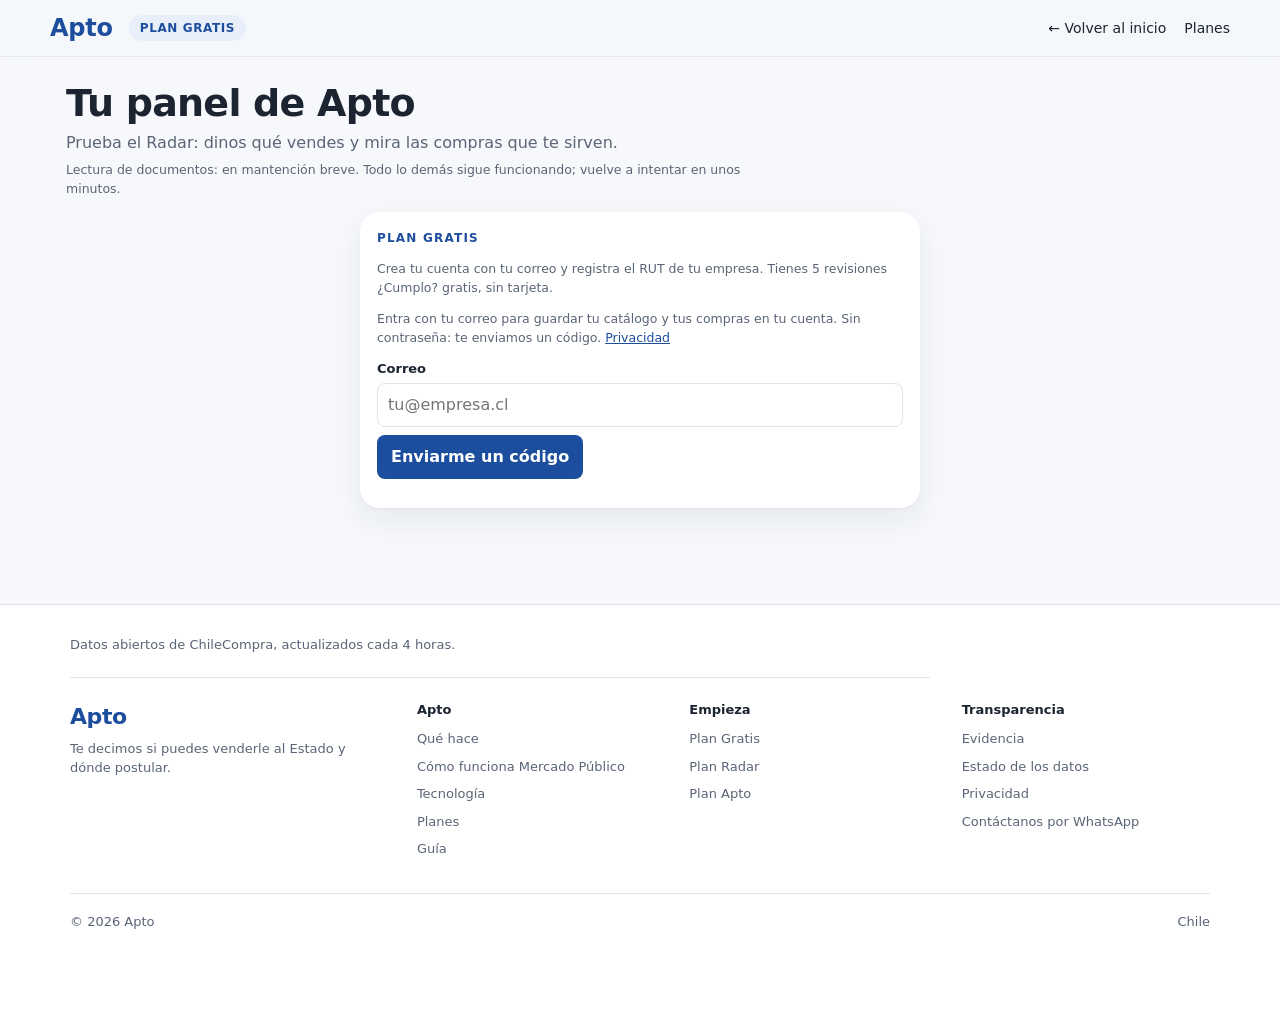
==== app.html @ c930874d "Sin referencias visibles ni imágenes de GitHub Co-Authored-By: Claude Sonnet 5.5 <noreply@anthropic." ====
<!doctype html>
<html lang="es-CL">
<head>
<meta charset="utf-8">
<meta name="viewport" content="width=device-width, initial-scale=1">
<title>Apto · Mi panel</title>
<meta http-equiv="Content-Security-Policy" content="default-src 'self'; script-src 'self' 'sha256-qOhFsq0QMV2REqNwk5hGH5bZE9SkX6gt6yeyKdYPv+U='; style-src 'self' 'unsafe-inline' https://fonts.googleapis.com; font-src https://fonts.gstatic.com; connect-src 'self' https://api.mercadopublico.cl https://izxhfajflqmfhgligblu.supabase.co https://*.trycloudflare.com http://127.0.0.1:8787; img-src 'self' data: blob:; object-src 'none'; base-uri 'self'; form-action 'self'">
<meta name="referrer" content="strict-origin-when-cross-origin">
<meta name="robots" content="noindex">
<link rel="preconnect" href="https://fonts.googleapis.com">
<link rel="preconnect" href="https://fonts.gstatic.com" crossorigin>
<link rel="stylesheet" href="https://fonts.googleapis.com/css2?family=Atkinson+Hyperlegible+Next:wght@400;700&display=swap">
<link rel="stylesheet" href="estilos.css?v=202611222117">
</head>
<body data-pagina="app">
<script>document.documentElement.classList.add("js")</script>
<header><div class="in">
  <h1><a href="index.html" aria-label="Apto, volver al inicio">Apto</a></h1><span class="ap-plan" id="apPlan"></span>
  <nav aria-label="Navegación"><a href="index.html">← Volver al inicio</a><a href="index.html#planes">Planes</a></nav>
</div></header>

<section class="ap-titulo" id="apTitulo"><h2>Tu panel de Apto</h2><p id="apSub">Entra con tu correo para empezar.</p><p class="nota" id="motorEstado" aria-live="polite"></p></section>

<div id="entrada" class="entrada-wrap" aria-label="Empieza con tu empresa" inert>
  <div class="entrada-int">
    <div class="tarjeta entrada">
      <p class="pk" id="entradaPlan"></p>
      <p class="nota" id="entradaNota"></p>
      <div id="entradaCuenta"></div>
    </div>
  </div>
</div>

<div id="herramienta" hidden>
<div class="ap-tabs" id="apTabs" role="tablist" aria-label="Secciones del panel">
  <button type="button" role="tab" data-vista="negocio" aria-selected="false">Mi negocio</button>
  <button type="button" role="tab" data-vista="oportunidades" aria-selected="true">Oportunidades</button>
</div>
<main data-pagina="app" data-vista="oportunidades">
  <section class="tarjeta" aria-label="Perfil de mi negocio">
    <h2>Mi cuenta</h2>
    <div id="cuenta"></div>
    <h2 style="margin-top:22px">Mi negocio</h2>
    <div class="nota">Escribe lo que vendes y Apto revisa todas las licitaciones abiertas para mostrarte solo las tuyas.</div>
    <label for="extra">¿Qué vendes? (separado por coma)</label>
    <textarea id="extra" placeholder="ej: notebook, tóner, mant. de pc, arreglos florales"></textarea>
    <p class="nota" id="corregido" aria-live="polite" style="margin:4px 0 0"></p>
    <p class="nota" id="clases" aria-live="polite" style="margin:4px 0 0"></p>
    <label>O elige uno o más rubros</label>
    <details class="desplegable" id="menuRubros">
      <summary id="rubrosResumen">Elegir rubros</summary>
      <div class="chips" id="rubros"></div>
    </details>
    <label for="excluir">No me interesa (separado por coma)</label>
    <input type="text" id="excluir" placeholder="ej: hospital, maquinaria pesada">
    <label for="region">Mi región</label>
    <select id="region"></select>
    <label class="check"><input type="checkbox" id="soloRegion"> Mostrar solo compras de mi región</label>
    <label for="tamano">Tamaño que puedo atender</label>
    <select id="tamano">
      <option value="5">Cualquiera</option>
      <option value="1">Solo las más chicas (hasta 100 UTM)</option>
      <option value="2">Hasta 1.000 UTM</option>
      <option value="3">Hasta 2.000 UTM</option>
      <option value="4">Hasta 5.000 UTM</option>
    </select>
    <h2 style="margin-top:20px">Mis productos</h2>
    <div class="nota">Agrega lo que vendes con sus características. Al abrir una compra te digo si tienes lo que piden.</div>
    <div id="catalogo"></div>
    <details id="porRut">
      <summary class="nota" style="cursor:pointer;margin-top:10px">⚡ Armar mi catálogo con lo que ya le vendí al Estado</summary>
      <label for="rutcat">RUT de mi empresa</label>
      <input type="text" id="rutcat" placeholder="ej: 76.123.456-7" autocomplete="off" maxlength="12">
      <div class="nota">Apto busca en datos públicos de Mercado Público los productos que tu empresa ya ganó y los agrega a tu catálogo y a tus palabras clave. Tarda uno o dos minutos.</div>
      <button class="principal" id="rutbtn" style="margin-top:10px">Buscar mis productos</button>
      <div id="rutout"></div>
    </details>
    <details id="nuevoProd">
      <summary class="nota" style="cursor:pointer;margin-top:10px">+ Agregar producto</summary>
      <label for="pnombre">Nombre del producto</label>
      <input type="text" id="pnombre" placeholder="ej: banda elástica de resistencia">
      <label for="pcaract">Características (medidas, color, material, marca)</label>
      <textarea id="pcaract" placeholder="ej: rollo de 45 m de largo por 15 cm de ancho, color negro"></textarea>
      <div class="dos">
        <div><label for="pgar">Garantía (meses)</label><input type="number" id="pgar" min="0" inputmode="numeric"></div>
        <div><label for="pent">Entrega (días)</label><input type="number" id="pent" min="0" inputmode="numeric"></div>
      </div>
      <button class="principal" id="pguardar" style="margin-top:12px">Guardar producto</button>
    </details>
    <button class="principal flotante" id="irResultados" type="button" hidden></button>
    <p class="nota" id="fuente" style="margin:14px 0 0"></p>
  </section>

  <section aria-label="Oportunidades">
    <div class="cifras" id="cifras"></div>
    <div id="negocio"></div>
    <div class="tarjeta" style="margin-bottom:14px">
      <h2>¿Cumplo lo que piden?</h2>
      <div class="nota">Apto compara tu producto con cada requisito de la compra y te dice qué cumples y qué te falta.</div>
      <div class="acciones" id="ejemplos" hidden></div>
    </div>
    <div class="tarjeta" id="compraAgil" hidden style="margin-bottom:14px"></div>
    <div class="tarjeta">
      <div class="barra">
        <h2 style="margin:0;flex:1">Oportunidades para ti</h2>
        <select id="vista" aria-label="Qué mostrar">
          <option value="todas">Todas las que calzan</option>
          <option value="guardadas">Solo guardadas</option>
        </select>
        <select id="plazo" aria-label="Cierra en">
          <option value="">Cierre: cualquier fecha</option>
          <option value="3">Cierran en 3 días o menos</option>
          <option value="7">Cierran esta semana</option>
          <option value="14">Cierran en 2 semanas</option>
        </select>
        <select id="orden" aria-label="Orden">
          <option value="calce">Mejor calce primero</option>
          <option value="cierre">Cierran antes primero</option>
          <option value="competencia">Menos competencia primero</option>
        </select>
      </div>
      <div id="dondeApto"></div>
      <p class="nota" id="calceInfo" aria-live="polite"></p>
      <div id="lista"><div class="vacio">Cargando licitaciones…</div></div>
      <div style="text-align:center"><button class="sec" id="mas" hidden>Ver más</button></div>
      <div class="acciones" style="justify-content:center;margin-top:8px"><button class="sec" id="calguard">📅 Todos los plazos de mis guardadas al calendario</button></div>
    </div>
  </section>
</main>
</div>


<footer>
  <div class="pie">
    <p class="pie-legal">Datos abiertos de ChileCompra, actualizados cada 4 horas.</p>
    <div class="pie-cols">
      <div class="pie-marca"><b>Apto</b><p>Te decimos si puedes venderle al Estado y dónde postular.</p></div>
      <nav aria-label="Apto"><h4>Apto</h4><ul><li><a href="index.html#como">Qué hace</a></li><li><a href="index.html#pasos">Cómo funciona Mercado Público</a></li><li><a href="index.html#tecnologia">Tecnología</a></li><li><a href="index.html#planes">Planes</a></li><li><a href="guia.html">Guía</a></li></ul></nav>
      <nav aria-label="Planes"><h4>Empieza</h4><ul><li><a href="app.html?plan=gratis">Plan Gratis</a></li><li><a href="app.html?plan=radar">Plan Radar</a></li><li><a href="app.html?plan=apto">Plan Apto</a></li></ul></nav>
      <nav aria-label="Transparencia"><h4>Transparencia</h4><ul><li><a href="evidencia.html">Evidencia</a></li><li><a href="estado.html">Estado de los datos</a></li><li><a href="privacidad.html">Privacidad</a></li><li><a href="https://wa.me/56982944893?text=Hola%2C%20quiero%20saber%20m%C3%A1s%20sobre%20Apto." target="_blank" rel="noopener">Contáctanos por WhatsApp</a></li></ul></nav>
    </div>
    <div class="pie-base"><span>© 2026 Apto</span><span>Chile</span></div>
  </div>
</footer>

<dialog id="dlg" aria-labelledby="dtitulo">
  <button class="cerrar" id="cerrarDlg" aria-label="Cerrar">×</button>
  <div class="det" id="det"></div>
</dialog>

<script src="datos.js"></script>
<script src="buscar.js?v=202611222117"></script>
<script src="app.js?v=202611222117"></script>
</body>
</html>
---- estilos.css ----
:root{
  /* Identidad Apto: azul = competencia y confianza; verde, ambar y rojo solo para el veredicto */
  --fondo:#f6f8fb; --tarjeta:#ffffff; --tinta:#1b2430; --suave:#5a6577; --linea:#dfe4ec;
  --marca:#1d4e9e; --marca-suave:#e6eef9; --alerta:#7a5200; --alerta-suave:#fdf1d2;
  --ok:#17663f; --ok-suave:#e3f3ea; --rojo:#a23224; --rojo-suave:#f9e4e1;
  --verde-apto:#1e7f52; --ambar-apto:#f2b630; --rojo-apto:#b83a2b;
}
*{box-sizing:border-box}
body{margin:0;background:var(--fondo);color:var(--tinta);font:16px/1.5 "Atkinson Hyperlegible Next",system-ui,-apple-system,"Segoe UI",Roboto,sans-serif}
html{scroll-behavior:smooth;scroll-padding-top:64px}
header{position:sticky;top:0;z-index:30;background:rgba(246,248,251,.8);-webkit-backdrop-filter:saturate(180%) blur(16px);backdrop-filter:saturate(180%) blur(16px);border-bottom:1px solid rgba(27,36,48,.07);padding:10px 16px}
header .in,main{max-width:1180px;margin:0 auto}
header .in{display:flex;align-items:center;gap:16px}
header h1{margin:0;font-size:24px;font-weight:700;letter-spacing:-.01em;color:var(--marca)}
header nav{margin-left:auto;display:flex;align-items:center;gap:18px;font-size:14px}
header nav a{color:var(--tinta);text-decoration:none}
header nav a.cta{background:#D92D20;color:#fff;padding:7px 15px;border-radius:999px;font-weight:700;transition:background .2s,transform .15s}
header nav a.cta:hover{background:#B8261B}
@media(max-width:560px){header nav a:not(.cta){display:none}}
/* ---------- Portada ---------- */
.js .rv{opacity:0;transform:translateY(28px);transition:opacity .9s cubic-bezier(.2,.7,.2,1) var(--d,0s),transform .9s cubic-bezier(.2,.7,.2,1) var(--d,0s)}
.js .rv.in{opacity:1;transform:none}
.hero{max-width:1180px;margin:0 auto;padding:72px 16px 24px;text-align:center}
.eyebrow{color:var(--marca);font-weight:700;font-size:15px;margin:0 0 12px}
.big{font-size:clamp(38px,6.6vw,78px);line-height:1.03;letter-spacing:-.03em;margin:0;font-weight:700;text-transform:none;color:var(--tinta)}
.big span,.sec-t em{color:var(--marca);font-style:normal}
.lead{font-size:clamp(17px,2.2vw,21px);color:var(--suave);max-width:640px;margin:20px auto 0}
.botones{display:flex;gap:10px;justify-content:center;margin-top:28px;flex-wrap:wrap}
.btn{background:var(--marca);color:#fff;text-decoration:none;padding:13px 24px;border-radius:999px;font-weight:700;box-shadow:0 8px 22px rgba(29,78,158,.28);transition:transform .25s cubic-bezier(.2,.8,.2,1),box-shadow .25s}
.btn:hover{transform:translateY(-2px);box-shadow:0 12px 28px rgba(29,78,158,.36)}
.btn.sec2{background:transparent;color:var(--marca);box-shadow:none}
.escena{position:relative;height:714px;max-width:1080px;margin:44px auto 0}
.flot{position:absolute;background:#fff;border-radius:20px;padding:16px 18px;text-align:left;font-size:14.5px;box-shadow:0 2px 6px rgba(27,36,48,.06),0 28px 56px rgba(27,36,48,.16);animation:flotar 7s ease-in-out infinite}
.flot .t{font-weight:700;font-size:16px;line-height:1.3;margin:8px 0 4px}
.flot .s{color:var(--suave);font-size:13px}
.f1{left:1%;top:440px;width:min(270px,30%);z-index:3}
.f2{right:1%;top:434px;width:min(280px,30%);animation-delay:-2.3s;z-index:3}
.f3{left:calc(50% - 115px);bottom:0;width:230px;z-index:3;animation-delay:-4.6s;display:flex;gap:12px;align-items:center}
.vwin{position:absolute;top:64px;width:48%;z-index:2;text-align:left}
.vw-l{left:0}.vw-r{right:0;--ph:-5s}
.vw-nombre{margin:0 0 10px;text-align:center;font-size:26px;font-weight:700;color:var(--marca);letter-spacing:-.01em;line-height:1.1}.vw-nombre small{display:block;font-size:14px;font-weight:400;color:var(--suave);letter-spacing:0;margin-top:2px}
.vcaja{background:#fff;border-radius:22px;overflow:hidden;box-shadow:0 2px 6px rgba(27,36,48,.08),0 34px 70px rgba(29,78,158,.26)}
.vw-bar{display:flex;gap:6px;padding:11px 14px;background:#EEF2F8;border-bottom:1px solid #DDE4EE}.vw-bar i{width:10px;height:10px;border-radius:50%;background:#C9D3E3}
.vw-cuerpo{position:relative;height:292px}
.vs{position:absolute;inset:0;padding:20px 22px;opacity:0}
.vs h4{margin:0 0 12px;font-size:18px;color:#1B2430}
.vsA{animation:vsA 12s infinite var(--ph,0s)}.vsB{animation:vsB 12s infinite var(--ph,0s)}.vsC{animation:vsC 12s infinite var(--ph,0s)}
.vcampo2{border:2px solid var(--marca);border-radius:12px;padding:11px 14px;font-weight:700;color:#1B2430;background:#fff}
.tipea{display:block;overflow:hidden;white-space:nowrap;width:0;animation:vTipea 12s steps(23,end) infinite var(--ph,0s)}
.vchip{display:inline-block;margin-top:12px;padding:5px 12px;border-radius:999px;background:#E1F1E8;color:#1E7F52;font-weight:700;font-size:13px;opacity:0;animation:vchip 12s infinite var(--ph,0s)}
.vfila{display:flex;justify-content:space-between;align-items:center;gap:10px;padding:10px 12px;border:1px solid var(--linea);border-radius:12px;margin-bottom:8px;font-size:14px;font-weight:700;color:#1B2430;opacity:0;transform:translateY(10px)}
.vfila small{font-weight:700;font-size:12px;border-radius:999px;padding:3px 9px;background:#E1F1E8;color:#1E7F52;white-space:nowrap}.vfila small.am{background:#FBEFD0;color:#7A5A00}.vfila span{overflow:hidden;text-overflow:ellipsis;white-space:nowrap}
.vsB .vfila:nth-of-type(1){animation:vB1 12s infinite var(--ph,0s)}.vsB .vfila:nth-of-type(2){animation:vB2 12s infinite var(--ph,0s)}.vsB .vfila:nth-of-type(3){animation:vB3 12s infinite var(--ph,0s)}
.vsC .vfila:nth-of-type(1){animation:vC1 12s infinite var(--ph,0s)}.vsC .vfila:nth-of-type(2){animation:vC2 12s infinite var(--ph,0s)}.vsC .vfila:nth-of-type(3){animation:vC3 12s infinite var(--ph,0s)}
.varchivo{display:flex;align-items:center;gap:12px;border:2px dashed #9DB4DC;border-radius:14px;padding:18px 16px;background:#F3F7FD;color:var(--marca);font-weight:700;animation:vArch 12s infinite var(--ph,0s)}
.varchivo b{width:38px;height:46px;border-radius:8px;background:var(--marca);color:#fff;display:grid;place-items:center;font-size:12px}
.vlisto{position:absolute;left:22px;right:22px;bottom:16px;text-align:center;padding:10px;border-radius:999px;background:var(--marca);color:#fff;font-weight:700;opacity:0;animation:vListo 12s infinite var(--ph,0s)}
@keyframes vsA{0%,3%{opacity:0}8%,30%{opacity:1}35%,100%{opacity:0}}
@keyframes vsB{0%,34%{opacity:0}39%,62%{opacity:1}67%,100%{opacity:0}}
@keyframes vsC{0%,66%{opacity:0}71%,93%{opacity:1}97%,100%{opacity:0}}
@keyframes vTipea{0%,8%{width:0}22%,100%{width:100%}}
@keyframes vchip{0%,23%{opacity:0;transform:translateY(6px)}27%,30%{opacity:1;transform:none}35%,100%{opacity:0}}
@keyframes vArch{0%,6%{transform:translateY(-14px) scale(.96);opacity:0}14%,30%{transform:none;opacity:1}35%,100%{opacity:0}}
@keyframes vB1{0%,40%{opacity:0;transform:translateY(10px)}45%,62%{opacity:1;transform:none}67%,100%{opacity:0}}
@keyframes vB2{0%,46%{opacity:0;transform:translateY(10px)}51%,62%{opacity:1;transform:none}67%,100%{opacity:0}}
@keyframes vB3{0%,52%{opacity:0;transform:translateY(10px)}57%,62%{opacity:1;transform:none}67%,100%{opacity:0}}
@keyframes vC1{0%,72%{opacity:0;transform:translateY(10px)}77%,93%{opacity:1;transform:none}97%,100%{opacity:0}}
@keyframes vC2{0%,77%{opacity:0;transform:translateY(10px)}82%,93%{opacity:1;transform:none}97%,100%{opacity:0}}
@keyframes vC3{0%,82%{opacity:0;transform:translateY(10px)}87%,93%{opacity:1;transform:none}97%,100%{opacity:0}}
@keyframes vListo{0%,86%{opacity:0;transform:translateY(8px)}90%,93%{opacity:1;transform:none}97%,100%{opacity:0}}
@media(prefers-reduced-motion:reduce){.vsA,.vsB{display:none}.vsC,.vsC .vfila,.vlisto{animation:none!important;opacity:1;transform:none}}
.flot.sm,.flot.xs{width:auto;white-space:nowrap;font-weight:700;color:#1B2430}
.flot.sm{padding:10px 15px;font-size:13.5px;border-radius:16px}
.flot.xs{padding:7px 12px;font-size:12px;border-radius:13px;box-shadow:0 2px 5px rgba(27,36,48,.06),0 16px 34px rgba(27,36,48,.13)}
.flot .v{color:var(--verde-apto)}.flot .az{color:var(--marca)}
.f4{left:30%;top:462px;z-index:3;animation-delay:-1.1s}
.f5{left:5%;top:594px;z-index:3;animation-delay:-3.4s}
.f6{left:23%;top:654px;z-index:3;animation-delay:-5.2s}
.f7{right:29%;top:456px;z-index:3;animation-delay:-2.7s}
.f8{right:5%;top:604px;z-index:3;animation-delay:-4.1s}
.f9{right:21%;top:658px;z-index:3;animation-delay:-.6s}
.f10{left:14%;top:0;z-index:3;animation-delay:-.8s}
.f11{left:26%;top:32px;z-index:3;animation-delay:-3.1s}
.f14{left:1%;top:30px;z-index:3;animation-delay:-4.8s}
.f12{right:14%;top:0;z-index:3;animation-delay:-2.2s}
.f13{right:26%;top:32px;z-index:3;animation-delay:-5.6s}
.f15{right:1%;top:30px;z-index:3;animation-delay:-1.5s}
.vwin:hover{z-index:6}
.vtip{position:absolute;top:86px;width:292px;background:#fff;border-radius:18px;padding:16px 18px 14px;box-shadow:0 2px 6px rgba(27,36,48,.08),0 24px 56px rgba(29,78,158,.28);opacity:0;visibility:hidden;transform:translateY(6px);transition:opacity .2s,transform .2s,visibility .2s;pointer-events:none;z-index:7;text-align:left}
.vw-l .vtip{left:calc(100% - 26px)}.vw-r .vtip{right:calc(100% - 26px)}
.vcaja:hover ~ .vtip{opacity:1;visibility:visible;transform:none}
.vtip::before{content:"";position:absolute;top:34px;width:14px;height:14px;background:#fff;transform:rotate(45deg)}
.vw-l .vtip::before{left:-7px;box-shadow:-3px 3px 6px rgba(27,36,48,.06)}.vw-r .vtip::before{right:-7px;box-shadow:3px -3px 6px rgba(27,36,48,.06)}
.vtip h5{margin:0 0 12px;font-size:15px;color:var(--marca)}
.vtip ol{list-style:none;margin:0;padding:0}
.vtip li{position:relative;display:flex;align-items:center;gap:10px;padding:8px 11px;border:1px solid var(--linea);border-radius:12px;font-size:13.5px;font-weight:700;color:#1B2430;line-height:1.25;background:#fff}
.vtip li + li{margin-top:16px}
.vtip li + li::before{content:"";position:absolute;left:23px;top:-16px;width:2px;height:16px;background:#9DB4DC}
.vtip li + li::after{content:"";position:absolute;left:19px;top:-6px;border:5px solid transparent;border-top:6px solid #9DB4DC;border-bottom:0}
.vtip li b{flex:none;width:22px;height:22px;border-radius:50%;background:var(--marca);color:#fff;display:grid;place-items:center;font-size:12px}
.vtip li:last-child{background:#E1F1E8;border-color:#BFE0CE;color:#1E7F52}.vtip li:last-child b{background:#1E7F52}
.vtip .nota-t{margin:10px 0 0;font-size:12px;color:var(--suave)}
@media(max-width:1099px),(hover:none){.vtip{display:none}}
@media(min-width:1100px){
.escena{width:min(1240px,100vw - 40px);max-width:none;margin-left:calc(50% - min(620px,50vw - 20px))}
.vw-l{left:210px}.vw-r{right:210px}.vwin{width:calc(50% - 222px)}
.vw-nombre small{font-size:13px}
.vtip{width:196px;padding:14px 14px 12px}
.vtip li{font-size:12.5px;padding:7px 9px;gap:8px}.vtip li b{width:20px;height:20px;font-size:11px}
.vtip li + li::before{left:20px}.vtip li + li::after{left:16px}
.vw-l .vtip{left:auto;right:calc(100% + 12px)}.vw-r .vtip{right:auto;left:calc(100% + 12px)}
.vw-l .vtip::before{left:auto;right:-7px;box-shadow:3px -3px 6px rgba(27,36,48,.06)}.vw-r .vtip::before{right:auto;left:-7px;box-shadow:-3px 3px 6px rgba(27,36,48,.06)}
}
@media(prefers-reduced-motion:reduce){.vtip{transition:none;transform:none}}
.f3 .dia{background:var(--rojo-suave);color:var(--rojo);border-radius:12px;padding:6px 10px;text-align:center;font-weight:700;line-height:1.1}
@keyframes flotar{50%{transform:translateY(-12px)}}
/* ventana central de la portada: presenta a Apto como la solución al trámite de postular (ciclo de 12 s) */

.barra-p{height:8px;border-radius:99px;background:var(--linea);overflow:hidden;margin-top:10px}
.barra-p i{display:block;height:100%;width:0;border-radius:99px;background:var(--verde-apto);transition:width 1.8s cubic-bezier(.2,.8,.2,1) .7s}
.in .barra-p i,.sin-js .barra-p i{width:50%}
@media(max-width:620px){.escena{height:auto;display:grid;gap:14px;margin-top:36px}.flot{position:static;width:auto}.flot.sm,.flot.xs{display:none}.vwin{position:static;width:auto;order:-1}}
@media(max-width:1000px) and (min-width:621px){.f4,.f6,.f7,.f9,.f10,.f11,.f12,.f13,.f14,.f15{display:none}.f5{left:2%}.f8{right:2%}.escena{height:724px}.vwin{width:48.5%}.f1{width:min(250px,34%)}.f2{width:min(240px,34%)}}
.seccion{max-width:1180px;margin:0 auto;padding:72px 16px 8px}
.sec-t{font-size:clamp(30px,4.6vw,54px);line-height:1.07;letter-spacing:-.025em;text-transform:none;color:var(--tinta);margin:0 0 30px;font-weight:700;max-width:860px}
.sec-t span{color:var(--suave)}
.mosaico{display:grid;grid-template-columns:repeat(6,1fr);gap:16px}
.tile{grid-column:span 2;background:#fff;border-radius:26px;padding:28px;position:relative;overflow:hidden;box-shadow:0 1px 2px rgba(27,36,48,.04),0 14px 36px rgba(27,36,48,.08);transition:transform .45s cubic-bezier(.2,.8,.2,1),box-shadow .45s}
.tile:hover{transform:translateY(-5px);box-shadow:0 2px 4px rgba(27,36,48,.05),0 24px 52px rgba(27,36,48,.14)}
.tile h3{font-size:clamp(21px,2.3vw,27px);line-height:1.15;letter-spacing:-.015em;margin:8px 0}
.tile p{margin:0;color:var(--suave)}
.k{font-size:14px;font-weight:700;color:var(--marca);margin:0}
.t-big{grid-column:span 4;grid-row:span 2;background:var(--marca);color:#fff;display:flex;flex-direction:column;justify-content:flex-end;min-height:380px}
/* tarjeta de demostración: una "ventana" que repite en ciclo (15 s) los tres pasos; todo con CSS, sin video pesado */
.t-demo{justify-content:space-between!important;gap:14px;min-height:480px}
@media(min-width:861px){.t-half{grid-column:span 3;grid-row:span 1;min-height:470px}.t-half .vtitulo{font-size:clamp(21px,2.2vw,30px)!important}}
.t-demo .vtitulo{position:relative;z-index:1;margin:0;font-size:clamp(26px,3vw,38px);line-height:1.08;letter-spacing:-.02em;color:#fff;display:flex;align-items:center;gap:14px}
.vplay{flex:none;width:clamp(38px,3.6vw,48px);height:clamp(38px,3.6vw,48px);border-radius:50%;background:#fff;color:var(--marca);display:grid;place-items:center;box-shadow:0 0 0 6px rgba(255,255,255,.22);animation:latido 2.4s ease-in-out infinite}
.vplay svg{margin-left:3px}
@keyframes latido{0%,100%{box-shadow:0 0 0 5px rgba(255,255,255,.22)}50%{box-shadow:0 0 0 12px rgba(255,255,255,.08)}}
@media(prefers-reduced-motion:reduce){.vplay{animation:none}}
.ventana{background:#fff;color:#1B2430;border-radius:16px;overflow:hidden;box-shadow:0 18px 40px rgba(8,30,70,.35);position:relative;z-index:1;flex:1;min-height:238px;display:flex;flex-direction:column}
.vbar{display:flex;align-items:center;gap:6px;padding:9px 12px;background:#EEF2F8;border-bottom:1px solid #DDE4EE;position:relative;min-height:36px}
.vbar i{width:9px;height:9px;border-radius:50%;background:#C9D3E3;flex:none}
.vtit{position:absolute;left:62px;font-size:13px;font-weight:700;color:var(--marca);opacity:0;white-space:nowrap}
.vt1{animation:vt1 15s infinite}.vt2{animation:vt2 15s infinite}.vt3{animation:vt3 15s infinite}
.vcuerpo{position:relative;flex:1;padding:14px}
.vesc{position:absolute;inset:14px;opacity:0;display:flex;flex-direction:column;gap:10px;justify-content:center}
.ve1{animation:ve1 15s infinite}.ve2{animation:ve2 15s infinite}.ve3{animation:ve3 15s infinite}
.vcampo{border:2px solid var(--marca);border-radius:12px;padding:12px 14px;font-size:clamp(14px,1.5vw,17px);background:#fff;min-height:48px;display:flex;align-items:center}
.tipeo{display:inline-block;white-space:nowrap;clip-path:inset(0 100% 0 0);animation:tipea 15s steps(36,end) infinite}
.ventendi{opacity:0;animation:entendi 15s infinite}
.vop{margin:0!important;padding:10px 12px;opacity:0;transform:translateY(10px);pointer-events:none;box-shadow:0 1px 3px rgba(27,36,48,.1)}
.vop h3{font-size:clamp(13px,1.35vw,15px)!important;margin:0 0 4px!important;line-height:1.2}
.vop1{animation:vop1 15s infinite}.vop2{animation:vop2 15s infinite}.vop3{animation:vop3 15s infinite}
.vsem,.vsem2{margin:0!important;display:grid;gap:6px}
.vsem li,.vsem2 li{opacity:0;transform:translateX(-10px);display:flex!important;align-items:center;gap:8px;padding:7px 12px!important;border-radius:10px;font-size:14px;margin:0!important}
.vsem li small,.vsem2 li small{display:inline!important;margin:0 0 0 auto!important;font-size:13px;opacity:.85}
.vsem li i,.vsem2 li i{flex:none}
.vsem li.s-ok,.vsem li.s-al,.vsem li.s-ro,.vsem2 li.s-ok{animation-delay:0s!important}
.vsem li:nth-child(1){animation:vr1 15s infinite}.vsem li:nth-child(2){animation:vr2 15s infinite}.vsem li:nth-child(3){animation:vr3 15s infinite}
.vsem2 li:nth-child(1){animation:vr1 15s infinite}.vsem2 li:nth-child(2){animation:vr2 15s infinite}.vsem2 li:nth-child(3){animation:vr3 15s infinite}
.vfin,.vfin2{opacity:0;background:#E8EFFB;border-radius:12px;padding:8px 12px;display:flex;flex-direction:column;gap:1px;font-size:clamp(12.5px,1.3vw,14.5px);line-height:1.3;animation:vfin 15s infinite}
.vfin b,.vfin2 b{color:var(--marca)}.vfin span,.vfin2 span{color:#4B5668}
.vpasos{display:flex;gap:8px;position:relative;z-index:1;flex-wrap:wrap}
.vpasos span{font-size:13px;font-weight:700;padding:6px 12px;border-radius:999px;background:rgba(255,255,255,.16);color:#fff;opacity:.7}
.vp1{animation:vp1 15s infinite}.vp2{animation:vp2 15s infinite}.vp3{animation:vp3 15s infinite}
.vnota{position:relative;z-index:1;font-size:12px;opacity:.75}
/* tiempos (15 s): paso 1 de 0 a 30 %, paso 2 de 31 a 61 %, paso 3 de 62 a 94 %, y se reinicia */
@keyframes vt1{0%,29%{opacity:1}31%,100%{opacity:0}}
@keyframes vt2{0%,30%{opacity:0}32%,60%{opacity:1}62%,100%{opacity:0}}
@keyframes vt3{0%,61%{opacity:0}63%,93%{opacity:1}96%,100%{opacity:0}}
@keyframes ve1{0%,29%{opacity:1}31%,100%{opacity:0}}
@keyframes ve2{0%,30%{opacity:0}32%,60%{opacity:1}62%,100%{opacity:0}}
@keyframes ve3{0%,61%{opacity:0}63%,93%{opacity:1}96%,100%{opacity:0}}
@keyframes tipea{0%,3%{clip-path:inset(0 100% 0 0)}20%,100%{clip-path:inset(0 0 0 0)}}
@keyframes entendi{0%,22%{opacity:0}25%,29%{opacity:1}31%,100%{opacity:0}}
@keyframes vop1{0%,32%{opacity:0;transform:translateY(10px)}36%,60%{opacity:1;transform:none}62%,100%{opacity:0}}
@keyframes vop2{0%,38%{opacity:0;transform:translateY(10px)}42%,60%{opacity:1;transform:none}62%,100%{opacity:0}}
@keyframes vop3{0%,44%{opacity:0;transform:translateY(10px)}48%,60%{opacity:1;transform:none}62%,100%{opacity:0}}
@keyframes vr1{0%,64%{opacity:0;transform:translateX(-10px)}68%,93%{opacity:1;transform:none}96%,100%{opacity:0}}
@keyframes vr2{0%,70%{opacity:0;transform:translateX(-10px)}74%,93%{opacity:1;transform:none}96%,100%{opacity:0}}
@keyframes vr3{0%,76%{opacity:0;transform:translateX(-10px)}80%,93%{opacity:1;transform:none}96%,100%{opacity:0}}
@keyframes vfin{0%,83%{opacity:0}87%,93%{opacity:1}96%,100%{opacity:0}}
@keyframes vp1{0%,29%{opacity:1;background:#fff;color:var(--marca)}31%,100%{opacity:.7;background:rgba(255,255,255,.16);color:#fff}}
@keyframes vp2{0%,30%{opacity:.7;background:rgba(255,255,255,.16);color:#fff}32%,60%{opacity:1;background:#fff;color:var(--marca)}62%,100%{opacity:.7;background:rgba(255,255,255,.16);color:#fff}}
@keyframes vp3{0%,61%{opacity:.7;background:rgba(255,255,255,.16);color:#fff}63%,93%{opacity:1;background:#fff;color:var(--marca)}96%,100%{opacity:.7;background:rgba(255,255,255,.16);color:#fff}}
@media(prefers-reduced-motion:reduce){.vtit,.vesc,.tipeo,.ventendi,.vop,.vsem li,.vsem2 li,.vfin,.vfin2,.vpasos span{animation:none!important}.ve3,.vt3{opacity:1}.vsem li,.vsem2 li,.vfin,.vfin2{opacity:1;transform:none}.vp3{opacity:1;background:#fff;color:var(--marca)}}
.que{display:block;margin-top:5px;color:#1B2430;font-weight:700;font-size:13.5px}
.proximo{margin:12px 0;padding:12px 16px;border-radius:14px;background:#E8EFFB;color:#1B2430}.proximo ol{margin:6px 0 0;padding-left:20px}.proximo li{margin:2px 0}
#rutEmp{display:block;width:100%;max-width:420px;box-sizing:border-box;padding:13px 14px;font:inherit;font-size:16px;border:1px solid var(--linea);border-radius:12px;background:#fff}
#rutEmp:focus{outline:3px solid rgba(29,78,158,.35);outline-offset:1px}
/* opinión al terminar un proceso */
.opinion{margin:18px 0 6px;padding:16px;border-radius:16px;background:#E8EFFB;color:#1B2430}
.op-t{margin:0 0 8px}
.op-est{display:flex;gap:6px}
.op-est button{border:0;background:none;padding:0 2px;font-size:38px;line-height:1;color:#B8C4D8;cursor:pointer;transition:transform .15s,color .15s}
.op-est button.on{color:#F2A900}.op-est button:hover{transform:scale(1.12)}
.op-est button:focus-visible{outline:3px solid rgba(29,78,158,.45);outline-offset:2px;border-radius:6px}
.op-eq{display:flex;justify-content:space-between;max-width:260px;margin:2px 0 10px;font-size:13px}
.op-c{display:block;font-weight:700;font-size:14.5px}.op-c textarea{display:block;width:100%;margin-top:6px;padding:10px 12px;border:1px solid var(--linea);border-radius:12px;font:inherit;font-weight:400;resize:vertical;background:#fff}
.op-env{background:var(--marca);color:#fff;border:0;font-weight:700;padding:11px 20px;border-radius:999px;cursor:pointer}.op-env:disabled{opacity:.45;cursor:not-allowed}
.op-msg{min-height:1.2em;margin:6px 0 0}
@media(prefers-reduced-motion:reduce){.op-est button{transition:none}}
/* ventanita de ayuda: al acercar el puntero (o enfocar) una tarjeta, explica en simple con un ejemplo */
.ayuda{position:fixed;z-index:60;width:max-content;max-width:min(270px,calc(100vw - 20px));background:#1B2430;color:#fff;border-radius:10px;padding:9px 12px;box-shadow:0 8px 22px rgba(8,30,70,.35);opacity:0;transform:translateY(4px);pointer-events:none;transition:opacity .15s ease,transform .18s cubic-bezier(.2,.8,.2,1);font-size:13.5px;line-height:1.4}
.ayuda.on{opacity:1;transform:none}
.ayuda::after{content:"";position:absolute;left:var(--ax,50%);bottom:-6px;width:12px;height:12px;background:#1B2430;transform:translateX(-50%) rotate(45deg);border-radius:2px}
.ayuda.bajo::after{bottom:auto;top:-6px}
.ayuda p{margin:0}.ayuda p+p{margin-top:6px;color:#BFD3F6}.ayuda p+p b{color:#fff}
[data-ayuda]:focus-visible{outline:3px solid rgba(29,78,158,.45);outline-offset:3px}
.ayuda-btn{display:none;position:absolute;top:10px;right:10px;width:28px;height:28px;border-radius:50%;border:0;background:rgba(29,78,158,.12);color:var(--marca);font:700 15px/1 inherit;cursor:pointer;z-index:3}
.t-demo .ayuda-btn,.t-num .ayuda-btn{background:rgba(255,255,255,.25);color:#fff}
@media(hover:none){.ayuda-btn{display:grid;place-items:center}}
@media(prefers-reduced-motion:reduce){.ayuda{transition:opacity .01s}}
/* fuente de los datos y piloto */
.fuente-hero{display:flex;align-items:center;justify-content:center;gap:8px;margin:18px auto 0;color:var(--suave);font-size:14.5px}
.fuente-hero svg{color:var(--marca);flex:none}.fuente-hero b{color:#1B2430}
.fuente-link{display:inline-block;margin-top:10px;padding:6px 14px;border-radius:999px;background:#E8EFFB;color:var(--marca);font-weight:700;font-size:14px;text-decoration:none}
.fuente-link:hover{background:#DCE7FA}
.t-casos{grid-column:span 6;display:flex;gap:20px;align-items:center;justify-content:space-between;flex-wrap:wrap;background:#E8EFFB}
.casos-t{max-width:640px}.t-casos h3{margin:6px 0}.t-casos p:not(.k){margin:0}
.casos-btn{flex:none;background:var(--marca);color:#fff;font-weight:700;text-decoration:none;padding:13px 22px;border-radius:999px;box-shadow:0 8px 22px rgba(29,78,158,.25);transition:transform .2s}
.casos-btn:hover{transform:translateY(-2px)}
@media(max-width:560px){.t-casos{grid-column:span 1}.casos-btn{width:100%;text-align:center}}
/* datos del Estado: flujo de tres pasos dentro de "Juego limpio" */
.dts{display:grid;grid-template-columns:minmax(0,.85fr) minmax(0,1.15fr);gap:64px;align-items:center}
.mapa{position:relative;max-width:580px;width:100%;justify-self:center;padding:26px 24px 24px;border-radius:26px;background:radial-gradient(120% 80% at 50% 0%,#F4F8FE 0%,#E9F0FB 100%);border:1px solid #DCE6F5;display:flex;flex-direction:column;align-items:center}
.mp-fila{display:flex;align-items:center;gap:14px;width:100%;max-width:400px;padding:12px 16px 12px 12px;border-radius:20px;background:#fff;box-shadow:0 1px 2px rgba(27,36,48,.05),0 12px 28px rgba(29,78,158,.12);position:relative;z-index:1}
.mp-fila strong{display:block;font-size:16px;color:#1B2430;line-height:1.2}
.mp-fila span.t{display:block;font-size:13.5px;color:#4B5668;margin-top:2px;line-height:1.3}
.mp-ico{flex:none;width:50px;height:50px;border-radius:16px;display:grid;place-items:center;box-shadow:inset 0 -3px 0 rgba(0,0,0,.14)}
.mp-ico svg{width:26px;height:26px;stroke:#fff;fill:none;stroke-width:2;stroke-linecap:round;stroke-linejoin:round}
.mp-gris{background:linear-gradient(135deg,#7C8BA3,#4B5B73)}.mp-azul{background:linear-gradient(135deg,#3E78D1,#1D4E9E)}
.mp-verde{background:linear-gradient(135deg,#3DAA79,#1E7F52)}.mp-ambar{background:linear-gradient(135deg,#F2C14E,#C99A12)}
.mp-chip{display:inline-block;margin-top:6px;font-size:11.5px;font-weight:700;padding:3px 9px;border-radius:999px;background:#E8EFFB;color:var(--marca)}
.mp-lin{position:relative;width:4px;height:44px;border-radius:2px;background:linear-gradient(#9AA9C0,#1D4E9E);overflow:visible}
.mp-lin i{position:absolute;left:-3px;top:0;width:10px;height:10px;border-radius:50%;background:#fff;box-shadow:0 0 0 3px #1D4E9E;animation:mpFluye 2.6s ease-in-out infinite}
.mp-lin em{position:absolute;left:18px;top:50%;transform:translateY(-50%);font-style:normal;font-size:11.5px;font-weight:700;color:#4B5668;white-space:nowrap;background:#fff;border:1px solid #DCE6F5;padding:2px 9px;border-radius:999px}
@keyframes mpFluye{0%{top:-4px;opacity:0}15%{opacity:1}85%{opacity:1}100%{top:38px;opacity:0}}
.mp-fork{display:block;width:100%;height:64px;overflow:visible}
.mp-fork path{fill:none;stroke-width:4;stroke-linecap:round;vector-effect:non-scaling-stroke}
.mp-fork .a{stroke:#1D4E9E}.mp-fork .b{stroke:#1E7F52}
.mp-fork .flujo-a,.mp-fork .flujo-b{stroke:#fff;stroke-width:3;stroke-dasharray:2 18;animation:mpDash 1.6s linear infinite}
@keyframes mpDash{to{stroke-dashoffset:-20}}
.mp-ramas{display:grid;grid-template-columns:1fr 1fr;gap:16px;width:100%}
.mp-r{position:relative;border-radius:20px;padding:16px 14px 14px;overflow:hidden}
.mp-r::before{content:"";position:absolute;left:0;right:0;top:0;height:5px}
.mp-r.radar{background:linear-gradient(180deg,#E3EDFB,#F1F6FD);border:1px solid #CFE0F7}.mp-r.radar::before{background:#1D4E9E}
.mp-r.apto{background:linear-gradient(180deg,#DDF1E7,#EFF8F3);border:1px solid #C3E4D2}.mp-r.apto::before{background:#1E7F52}
.mp-r .mp-ico{width:42px;height:42px;border-radius:14px;margin-bottom:10px}.mp-r .mp-ico svg{width:22px;height:22px}
.mp-r strong{display:block;font-size:17px;line-height:1.1}.mp-r.radar strong{color:#1D4E9E}.mp-r.apto strong{color:#1E7F52}
.mp-r p{margin:6px 0 0;font-size:13.5px;line-height:1.35;color:#2D3A4D}
.mp-r .mp-chip{background:#fff;color:#2D3A4D;box-shadow:0 1px 2px rgba(27,36,48,.08)}
.dts-n{margin:18px 0 0!important;font-size:14px;display:flex;gap:8px;align-items:flex-start}
@media(max-width:900px){.dts{grid-template-columns:1fr;gap:28px}.mp-ramas{grid-template-columns:1fr}.mp-fork{display:none}.mp-ramas{margin:14px 0;gap:12px}}
@media(prefers-reduced-motion:reduce){.mp-lin i,.mp-fork .flujo-a,.mp-fork .flujo-b{animation:none}}

.dts{width:100%}
.dts-n{margin:12px 0 0!important;font-size:14px}
/* flechas que muestran el camino Gratis → Radar → Apto */
@media(min-width:981px){.plan{position:relative}.planes .plan:nth-child(-n+2)::after{content:"›";position:absolute;right:-23px;top:46px;width:30px;height:30px;border-radius:50%;background:var(--marca);color:#fff;display:grid;place-items:center;font-size:20px;line-height:1;padding-bottom:2px;z-index:3;box-shadow:0 4px 12px rgba(29,78,158,.3)}}
/* ejemplo paso a paso de los requisitos */
.tutorial{margin:18px 0 0;background:#fff;border-radius:16px;box-shadow:0 1px 2px rgba(27,36,48,.05),0 8px 22px rgba(27,36,48,.06);padding:4px 18px}
.tutorial summary{cursor:pointer;padding:14px 0;font-weight:700;color:var(--marca)}
.tuto{list-style:none;margin:0;padding:4px 0 6px;display:grid;gap:16px}
.tuto>li{display:flex;gap:14px;align-items:flex-start}
.tuto>li>b{flex:none;width:32px;height:32px;border-radius:50%;background:var(--marca);color:#fff;display:grid;place-items:center}
.tuto strong{display:block;margin-bottom:6px}
.tuto-pide{display:flex;flex-wrap:wrap;gap:8px}.tuto-pide span{background:#E8EFFB;color:var(--marca);font-weight:700;font-size:14px;padding:6px 12px;border-radius:999px}
.tuto-dice{margin:0;padding:10px 14px;border-radius:12px;background:#F3F6FB;color:#1B2430;border-left:4px solid var(--marca)}
.tuto-res{list-style:none;margin:0;padding:0;display:grid;gap:8px}
.tuto-res li{display:grid;grid-template-columns:12px 1fr;gap:0 10px;align-items:center;padding:10px 14px;border-radius:12px;font-weight:700}
.tuto-res li i{width:12px;height:12px;border-radius:50%;background:currentColor;grid-row:span 2}
.tuto-res small{grid-column:2;font-weight:400;color:#3F4A5A}
.tuto-res li.s-ok{background:#E1F1E8;color:#1E7F52}.tuto-res li.s-al{background:#FDEFC8;color:#8A5A00}.tuto-res li.s-ro{background:#F9E1DD;color:#B83A2B}
.tuto>li small{display:block;color:var(--suave);margin-top:6px;font-size:14px}
.tuto-n{margin:4px 0 14px;color:var(--suave);font-size:13px}
/* cómo revisa Apto si cumples */
.t-revisa{grid-column:span 6;display:block}
.t-revisa h3{margin:6px 0 6px}
.t-revisa .rsub{margin:0 0 16px;max-width:760px}
.rpasos{list-style:none;margin:6px 0 0;padding:0;display:grid;grid-template-columns:repeat(4,1fr);gap:14px}
.rpasos li{display:flex;gap:12px;align-items:center}
.rpasos b{flex:none;width:32px;height:32px;border-radius:50%;background:var(--marca);color:#fff;display:grid;place-items:center;font-size:15px}
.rpasos strong{display:block;line-height:1.25;margin-bottom:3px}
.rpasos span{display:block;color:var(--suave);font-size:14px;line-height:1.4}
.rcolores{list-style:none;margin:18px 0 0;padding:0;display:grid;grid-template-columns:repeat(3,1fr);gap:12px}
.rcolores li{display:flex;gap:10px;align-items:flex-start;padding:12px 14px;border-radius:14px}
.rcolores li.s-ok{background:#E1F1E8}.rcolores li.s-al{background:#FDEFC8}.rcolores li.s-ro{background:#F9E1DD}
.rcolores i{flex:none;width:12px;height:12px;border-radius:50%;margin-top:5px;background:currentColor}
.rcolores li.s-ok{color:#1E7F52}.rcolores li.s-al{color:#8A5A00}.rcolores li.s-ro{color:#B83A2B}
.rcolores b{display:block;color:inherit}.rcolores span{display:block;color:#3F4A5A;font-size:14px;line-height:1.4}
.rojo-nota{margin:16px 0 0;padding:12px 16px;border-radius:14px;background:#E8EFFB;color:#1B2430;font-size:14.5px;line-height:1.5}
.t-tall{display:flex;flex-direction:column;justify-content:center}
.rnotas{list-style:none;margin:14px 0 0;padding:0;display:grid;gap:12px}
.rnotas li{position:relative;padding-left:30px;font-size:16px;line-height:1.35;color:#1B2430}
.rnotas li::before{content:"✓";position:absolute;left:0;top:-1px;width:22px;height:22px;border-radius:50%;background:var(--marca-suave,#E8EFFB);color:var(--marca);font-weight:700;font-size:13px;display:grid;place-items:center}
.rojo-nota .mas{margin-top:6px}.rojo-nota .mas summary{cursor:pointer;color:var(--marca);font-weight:700;display:inline-block}.rojo-nota .mas[open] summary{margin-bottom:6px}
@media(max-width:1000px){.rpasos{grid-template-columns:1fr 1fr}.rcolores{grid-template-columns:1fr}}
@media(max-width:560px){.rpasos{grid-template-columns:1fr}.t-revisa{grid-column:span 1}}
/* contador: ahora es una tarjeta chica al lado de "Habla como tú" */
.t-num{background:var(--marca);color:#fff}
.t-num .k,.t-num p{color:rgba(255,255,255,.9)!important}
.t-num .sello{margin-top:8px;font-size:13px;opacity:.9}.t-num .sello a{color:#fff;text-decoration:underline}
.t-num .num{font-size:clamp(46px,5.4vw,78px);margin:4px 0 8px}
.t-num::after{content:"";position:absolute;width:150px;height:150px;border-radius:50%;border:22px solid rgba(255,255,255,.08);right:-40px;top:-40px}
.t-big .k,.t-big p{color:rgba(255,255,255,.88)}
.t-big::before,.t-big::after{content:"";position:absolute;border-radius:50%;border:56px solid rgba(255,255,255,.07)}
.t-big::before{width:380px;height:380px;right:-110px;top:-120px;animation:girar 18s linear infinite}
.t-big::after{width:200px;height:200px;right:150px;top:40px;border-width:28px}
@keyframes girar{50%{transform:translate(-20px,24px) scale(1.06)}}
.num{display:block;font-size:clamp(68px,11vw,150px);line-height:.95;letter-spacing:-.045em;font-variant-numeric:tabular-nums;margin:6px 0 10px}
.t-tall{grid-row:span 2}
@media(min-width:861px){.t-num{grid-column:span 4;display:flex;align-items:center;justify-content:space-between;gap:36px;padding:30px 40px}
.t-num .tn-izq{flex:none}.t-num .num{font-size:clamp(64px,8vw,112px);margin:4px 0 0}
.t-num .tn-der{flex:1;max-width:380px;padding-left:36px;border-left:1px solid rgba(255,255,255,.28);position:relative;z-index:1}
.t-num .tn-grande{margin:0;font-size:clamp(20px,2.2vw,28px);font-weight:700;line-height:1.2;color:#fff!important}
.t-num .tn-der .sello{margin-top:12px;font-size:13.5px}}
.t-wide{grid-column:span 6;display:flex;gap:24px;align-items:center;justify-content:space-between;flex-wrap:wrap}
.chips2{display:flex;gap:8px;flex-wrap:wrap}
.chips2 span{background:var(--marca-suave);color:var(--marca);border-radius:999px;padding:6px 12px;font-size:13.5px;font-weight:700}
.sem{list-style:none;padding:0;margin:22px 0 0;display:grid;gap:10px}
.sem li{display:grid;grid-template-columns:12px 1fr;gap:0 10px;align-items:center;padding:12px 14px;border-radius:16px;font-weight:700;animation:latido 6s ease-in-out infinite}
.sem small{grid-column:2;font-weight:400;color:var(--suave);font-size:13px}
.sem i{width:12px;height:12px;border-radius:50%}
.s-ok{background:var(--ok-suave);color:var(--ok)} .s-ok i{background:var(--verde-apto)}
.s-al{background:var(--alerta-suave);color:var(--alerta);animation-delay:2s!important} .s-al i{background:var(--ambar-apto)}
.s-ro{background:var(--rojo-suave);color:var(--rojo);animation-delay:4s!important} .s-ro i{background:var(--rojo-apto)}
@keyframes latido{0%,24%,100%{transform:none;box-shadow:none}10%{transform:scale(1.04);box-shadow:0 10px 22px rgba(27,36,48,.13)}}
.linea{list-style:none;padding:0;margin:20px 0 0;display:flex;justify-content:space-between;position:relative;font-size:13px;color:var(--suave)}
.linea::before{content:"";position:absolute;left:18px;right:18px;top:6px;height:2px;background:var(--linea)}
.linea li{position:relative;padding-top:22px;text-align:center}
.linea li::before{content:"";position:absolute;top:0;left:50%;margin-left:-7px;width:14px;height:14px;border-radius:50%;background:var(--marca);box-shadow:0 0 0 4px var(--marca-suave)}
.linea li:last-child::before{background:var(--rojo-apto);box-shadow:0 0 0 4px var(--rojo-suave)}
.linea b{display:block;color:var(--tinta)}
.obt{display:inline-block;margin-top:12px;font-size:13px;font-weight:700;color:var(--marca);background:var(--marca-suave,#E8EFFB);border-radius:999px;padding:5px 12px}
/* Cómo funciona Mercado Público: cinco círculos con su anillo, unidos por una línea con puntos que avanzan */
.mp5{list-style:none;margin:8px 0 0;padding:0;display:grid;grid-template-columns:repeat(5,1fr);gap:14px;position:relative;counter-reset:mp}
.mp5::before{content:"";position:absolute;left:10%;right:10%;top:78px;height:4px;border-radius:2px;background:repeating-linear-gradient(90deg,#9DB4DC 0 10px,transparent 10px 20px);opacity:.7;animation:mpAvanza 1.8s linear infinite}
@keyframes mpAvanza{to{background-position:20px 0}}
.mp5 li{position:relative;display:flex;flex-direction:column;align-items:center;text-align:center;gap:6px;z-index:1}
.mp5 .aro{position:relative;width:156px;height:156px;border-radius:50%;display:grid;place-items:center;background:conic-gradient(from 200deg,var(--c) 0 68%,#D5DEEC 68% 100%);box-shadow:0 14px 30px rgba(27,36,48,.14)}
.mp5 .disco{width:118px;height:118px;border-radius:50%;background:#fff;display:grid;place-items:center;box-shadow:inset 0 2px 8px rgba(27,36,48,.10),0 2px 6px rgba(27,36,48,.08)}
.mp5 .disco svg{width:48px;height:48px;stroke:var(--c);fill:none;stroke-width:2.4;stroke-linecap:round;stroke-linejoin:round}
.mp5 .num{position:absolute;right:2px;top:6px;width:36px;height:36px;border-radius:50%;background:var(--c);color:#fff;font-weight:700;font-size:16px;display:grid;place-items:center;border:3px solid #fff;box-shadow:0 2px 6px rgba(27,36,48,.2)}
.mp5 .pk{margin:8px 0 0;font-size:12px;font-weight:700;letter-spacing:.1em;text-transform:uppercase;color:var(--c)}
.mp5 h3{margin:0;font-size:19px;letter-spacing:-.01em;line-height:1.15}
.mp5 p.t{margin:0;color:var(--suave);font-size:14.5px;line-height:1.35;max-width:210px}
.mp5 .datos{display:flex;flex-wrap:wrap;gap:5px;justify-content:center;margin-top:4px}
.mp5 .datos span{font-size:12px;font-weight:700;padding:3px 9px;border-radius:999px;background:#fff;color:var(--c);box-shadow:inset 0 0 0 1.5px var(--c)}
.mp5 li:hover .aro{transform:translateY(-4px) scale(1.03)}.mp5 .aro{transition:transform .25s}
.mp-nota{margin:18px 0 0;text-align:center;font-size:13.5px;color:var(--suave)}
@media(max-width:1000px){
  .mp5{grid-template-columns:1fr;gap:22px}
  .mp5::before{left:77px;right:auto;top:20px;bottom:20px;width:4px;height:auto;background:repeating-linear-gradient(180deg,#9DB4DC 0 10px,transparent 10px 20px);animation:none}
  .mp5 li{flex-direction:row;text-align:left;align-items:center;gap:18px;flex-wrap:wrap}
  .mp5 .aro{width:112px;height:112px;flex:none}.mp5 .disco{width:84px;height:84px}.mp5 .disco svg{width:36px;height:36px}.mp5 .num{width:30px;height:30px;font-size:14px;right:-2px;top:0}
  .mp5 .txt{flex:1;min-width:200px}.mp5 .pk{margin-top:0}.mp5 p.t{max-width:none}.mp5 .datos{justify-content:flex-start}
}
@media(prefers-reduced-motion:reduce){.mp5::before{animation:none}.mp5 .aro{transition:none}}
.pasos3{display:grid;grid-template-columns:repeat(3,1fr);gap:28px}
.paso{background:#fff;border-radius:22px;padding:26px;box-shadow:0 1px 2px rgba(27,36,48,.04),0 12px 30px rgba(27,36,48,.07)}
.paso{position:relative;display:flex;flex-direction:column}
.paso .cab{display:flex;align-items:center;gap:12px}
.paso b{display:inline-grid;place-items:center;width:42px;height:42px;border-radius:50%;background:var(--marca);color:#fff;font-size:18px;box-shadow:0 0 0 6px var(--marca-suave,#E8EFFB)}
.paso .pk{font-size:12px;font-weight:700;letter-spacing:.08em;text-transform:uppercase;color:var(--marca)}
.paso .res{margin-top:auto;padding-top:16px}.paso .res span{display:inline-block;font-size:13px;font-weight:700;color:var(--marca);background:var(--marca-suave,#E8EFFB);border-radius:999px;padding:5px 12px}
/* flecha que une cada paso con el siguiente */
.paso:not(:last-child)::after{content:"›";position:absolute;right:-28px;top:33px;width:28px;height:28px;border-radius:50%;background:var(--marca);color:#fff;display:grid;place-items:center;font-size:20px;line-height:1;z-index:2;padding-bottom:2px}
.pasos3::before{content:"";position:absolute;left:6%;right:6%;top:47px;border-top:2px dashed rgba(29,78,158,.28);z-index:0}
.pasos3{position:relative}
.paso{z-index:1}
.paso h3{font-size:21px;margin:14px 0 6px;letter-spacing:-.01em}
.paso p{margin:0;color:var(--suave)}
.caja-prueba{background:var(--fondo,#F6F8FB);border:1px solid var(--linea);border-radius:12px;padding:12px;margin:10px 0}
.plan-btn{margin-top:auto;border:0;border-radius:999px;background:var(--marca);color:#fff;font:inherit;font-weight:700;padding:12px 18px;cursor:pointer;box-shadow:0 8px 22px rgba(29,78,158,.25);transition:transform .15s,box-shadow .2s}
.plan-btn:not(.dest){background:#fff;color:var(--marca);box-shadow:inset 0 0 0 2px var(--marca)}
.plan>.plan-btn{margin-top:auto}
.plan>:nth-last-child(2){margin-bottom:20px}
.plan-btn:hover{transform:translateY(-1px)}
.plan>ul{margin-bottom:6px}
.plan{align-items:stretch}
/* el panel se despliega hacia abajo al elegir un plan (altura animada con grid 0fr → 1fr) */
.entrada-wrap{display:grid;grid-template-rows:0fr;visibility:hidden;transition:grid-template-rows .6s cubic-bezier(.2,.7,.2,1),visibility 0s linear .6s}
.entrada-wrap.abierta{grid-template-rows:1fr;visibility:visible;transition:grid-template-rows .6s cubic-bezier(.2,.7,.2,1),visibility 0s}
.entrada-int{min-height:0;overflow:hidden}
.entrada{width:min(560px,calc(100% - 32px));margin:14px auto 40px;opacity:0;transform:translateY(-14px);transition:opacity .45s ease .1s,transform .55s cubic-bezier(.2,.7,.2,1) .1s}
.entrada-wrap.abierta .entrada{opacity:1;transform:none}
.entrada .pk{margin:0 0 6px;font-size:12px;font-weight:700;letter-spacing:.1em;text-transform:uppercase;color:var(--marca)}
@media(prefers-reduced-motion:reduce){.entrada-wrap,.entrada{transition:none}}

.ciclo{display:inline-flex;gap:4px;background:#fff;border-radius:999px;padding:4px;margin:0 0 18px;box-shadow:0 1px 2px rgba(27,36,48,.06),0 8px 22px rgba(27,36,48,.08)}
.ciclo button{border:0;background:transparent;font:inherit;font-weight:700;color:var(--suave);padding:8px 18px;border-radius:999px;cursor:pointer;transition:background .25s,color .25s}
.ciclo button.on{background:#D92D20;color:#fff;box-shadow:0 6px 16px rgba(217,45,32,.28)}
.ciclo .ahorra{font-size:11px;font-weight:700;letter-spacing:.03em;text-transform:uppercase;margin-left:6px;padding:2px 7px;border-radius:999px;background:#FDECEA;color:#B8261B}
.ciclo button.on .ahorra{background:rgba(255,255,255,.22);color:#fff}
.planes[data-ciclo="mes"] .p-anio,.planes[data-ciclo="anio"] .p-mes,.planes[data-ciclo="mes"] .solo-anio{display:none}
.planes .p-mes,.planes .p-anio{animation:cambioPrecio .45s cubic-bezier(.2,.7,.2,1)}
@keyframes cambioPrecio{from{opacity:0;transform:translateY(8px)}to{opacity:1;transform:none}}
@media(prefers-reduced-motion:reduce){.planes .p-mes,.planes .p-anio{animation:none}}
.glosa{margin:6px 0 10px;color:var(--suave);font-size:14px}
.uf-nota{max-width:900px;margin:0 0 14px;color:var(--suave);font-size:15px;line-height:1.45}
.uf-nota b{color:var(--tinta,#1B2430)}
.plan-intro{max-width:1180px;margin:0 0 14px;font-size:17px;color:var(--tinta,#1B2430)}
.plan .paraquien{margin:10px 0 0;color:var(--marca);font-weight:700;font-size:14px}
.plan .pesos{margin:2px 0 0;color:var(--suave);font-size:14px}
.plan .pesos b{color:var(--tinta,#1B2430)}
.glosario{margin:18px 0 0;background:#fff;border-radius:16px;box-shadow:0 1px 2px rgba(27,36,48,.05),0 8px 22px rgba(27,36,48,.06);padding:4px 18px}
.glosario summary{cursor:pointer;padding:14px 0;font-weight:700;color:var(--marca)}
.glosario dl{display:grid;grid-template-columns:minmax(150px,220px) 1fr;gap:8px 18px;margin:0;padding:0 0 14px}
.glosario dt{font-weight:700}.glosario dd{margin:0;color:var(--suave)}
@media(max-width:700px){.glosario dl{grid-template-columns:1fr;gap:2px}.glosario dd{margin-bottom:8px}}
.planes{display:grid;grid-template-columns:repeat(3,1fr);gap:16px;max-width:1180px}
.plan{background:#fff;border-radius:22px;padding:28px;box-shadow:0 1px 2px rgba(27,36,48,.04),0 12px 30px rgba(27,36,48,.07);display:flex;flex-direction:column}
.plan.dest{outline:2px solid var(--marca);box-shadow:0 1px 2px rgba(27,36,48,.04),0 18px 40px rgba(29,78,158,.18)}
.plan .k{margin:0;color:var(--marca);font-weight:700;font-size:13px;letter-spacing:.06em;text-transform:uppercase}
.plan h3{font-size:24px;margin:8px 0 4px;letter-spacing:-.01em}
.plan .pr{font-size:34px;font-weight:700;margin:10px 0 2px}.plan .pr .antes{font-size:20px;font-weight:400;color:var(--suave);text-decoration:line-through;margin-right:8px}
.plan .dto-t{margin:6px 0 0}.plan .dto{display:inline-block;font-size:12px;font-weight:700;letter-spacing:.04em;text-transform:uppercase;color:var(--marca);background:var(--marca-suave,#E8EFFB);border-radius:999px;padding:4px 10px}
.plan .pr small{font-size:15px;font-weight:400;color:var(--suave)}
.plan ul{list-style:none;padding:0;margin:16px 0 0}.plan li{padding:8px 0 8px 26px;border-top:1px solid var(--linea);position:relative}
.plan li:before{content:"✓";position:absolute;left:2px;color:var(--marca);font-weight:700}
.plan li.no{color:var(--suave)}.plan li.no:before{content:"–";color:var(--suave)}
.nota-pl{color:var(--suave);font-size:14px;margin:14px 0 0}
.campana{position:relative;background:none;border:0;font-size:19px;line-height:1;padding:6px 8px;margin:0 2px;cursor:pointer;border-radius:999px;transition:transform 160ms cubic-bezier(.23,1,.32,1),background-color 160ms ease}
.campana:active{transform:scale(.94)}
@media (hover:hover) and (pointer:fine){.campana:hover{background:var(--marca-suave)}}
.campana .cuenta{position:absolute;top:0;right:0;min-width:17px;height:17px;padding:0 4px;border-radius:999px;background:#B83A2B;color:#fff;font-size:11px;font-weight:700;line-height:17px;text-align:center;box-sizing:border-box}
.notif-panel{position:fixed;top:62px;right:16px;z-index:60;width:380px;max-width:calc(100vw - 32px);max-height:min(560px,calc(100vh - 90px));display:flex;flex-direction:column;background:#fff;border-radius:18px;box-shadow:0 2px 6px rgba(27,36,48,.06),0 22px 50px rgba(27,36,48,.18);
  transform-origin:top right;opacity:0;transform:scale(.96) translateY(-4px);transition:opacity 120ms ease-out,transform 120ms ease-out}
.notif-panel.abierto{opacity:1;transform:none;transition:opacity 180ms cubic-bezier(.23,1,.32,1),transform 180ms cubic-bezier(.23,1,.32,1)}
.np-cab{display:flex;justify-content:space-between;align-items:center;padding:14px 16px 8px}
.np-cab b{font-size:17px}.np-cab button{background:none;border:0;color:var(--marca);font-size:13px;font-weight:700;cursor:pointer;padding:4px}
.np-filtros{display:flex;gap:6px;padding:0 12px 10px;overflow-x:auto;scrollbar-width:none;flex:0 0 auto}.np-filtros::-webkit-scrollbar{display:none}
.np-filtros button{flex:0 0 auto;width:auto;margin:0;white-space:nowrap;border:1px solid var(--linea);background:#fff;border-radius:999px;padding:5px 11px;font-size:13px;cursor:pointer;transition:transform 120ms ease-out}
.np-filtros button:active{transform:scale(.96)}
.np-filtros button[aria-pressed="true"]{background:var(--marca);border-color:var(--marca);color:#fff}
.np-lista{list-style:none;margin:0;padding:0 8px 10px;overflow-y:auto}
.notif button{display:flex;gap:10px;width:100%;text-align:left;background:none;border:0;padding:10px 8px;border-radius:12px;cursor:pointer;font:inherit;color:inherit}
@media (hover:hover) and (pointer:fine){.notif button:hover{background:#f3f6fb}}
.notif .ni{font-size:20px;line-height:1.2}
.notif .nt{display:flex;flex-direction:column;gap:2px;font-size:13.5px;color:var(--suave)}
.notif .nt b{color:var(--texto,#1B2430);font-size:14.5px}.notif small{font-size:12px}.notif em{font-style:normal;font-size:11.5px;color:#8a93a0}
.notif.nueva .nt b::after{content:"";display:inline-block;width:7px;height:7px;border-radius:50%;background:var(--marca);margin-left:6px;vertical-align:middle}
.notif-panel.abierto .notif{animation:notifEntra 220ms cubic-bezier(.23,1,.32,1) both;animation-delay:calc(var(--i) * 35ms)}
@keyframes notifEntra{from{opacity:0;transform:translateY(6px)}to{opacity:1;transform:none}}
.np-lista .vacio{padding:24px 12px;text-align:center;color:var(--suave);font-size:14px}
@media (max-width:560px){.notif-panel{top:58px;right:8px;left:8px;width:auto;max-width:none}}
@media (prefers-reduced-motion:reduce){.notif-panel,.notif-panel.abierto{transform:none;transition:opacity 150ms ease}.notif-panel.abierto .notif{animation:none}}
/* botón flotante "Contáctanos" (abre WhatsApp) */
.contacto-wa{position:fixed;right:16px;bottom:16px;z-index:40;display:inline-flex;align-items:center;gap:8px;background:#fff;color:#1B2430;font-weight:700;font-size:15px;text-decoration:none;padding:11px 18px 11px 14px;border-radius:999px;box-shadow:0 2px 6px rgba(27,36,48,.12),0 12px 30px rgba(27,36,48,.22);transition:transform .2s cubic-bezier(.2,.8,.2,1),box-shadow .2s}
.contacto-wa:hover{transform:translateY(-3px);box-shadow:0 4px 10px rgba(27,36,48,.14),0 18px 38px rgba(27,36,48,.26)}
.contacto-wa:focus-visible{outline:3px solid rgba(29,78,158,.5);outline-offset:3px}
.contacto-wa svg{flex:none}
@media(max-width:560px){.contacto-wa{padding:12px;right:12px;bottom:12px}.contacto-wa span{position:absolute;width:1px;height:1px;overflow:hidden;clip:rect(0 0 0 0)}}
@media(prefers-reduced-motion:reduce){.contacto-wa{transition:none}}
.flotante{position:fixed;left:50%;bottom:16px;transform:translateX(-50%);z-index:30;border-radius:999px;padding:12px 22px;box-shadow:0 10px 26px rgba(29,78,158,.35);max-width:calc(100% - 32px);white-space:nowrap}
.flotante[hidden]{display:none}
@media(max-width:980px){.planes{grid-template-columns:1fr;max-width:520px}}
@media(max-width:860px){.mosaico{grid-template-columns:1fr 1fr}.tile,.t-tall{grid-column:span 1}.t-big,.t-wide{grid-column:span 2}.t-big{min-height:300px}.pasos3{grid-template-columns:1fr}.pasos3::before{display:none}.paso:not(:last-child)::after{right:auto;left:26px;top:auto;bottom:-28px;transform:rotate(90deg)}}
@media(max-width:560px){.mosaico{grid-template-columns:1fr}.tile,.t-big,.t-tall,.t-wide{grid-column:span 1}.t-tall{grid-row:auto}.tile{padding:22px}}
footer{margin-top:56px;background:var(--tarjeta);border-top:1px solid var(--linea);color:var(--suave);font-size:13px;line-height:1.5;text-align:left}
.pie{max-width:1180px;margin:0 auto;padding:30px 20px 96px}
.pie-legal{margin:0 0 22px;padding-bottom:22px;border-bottom:1px solid var(--linea);max-width:860px}
.pie-cols{display:grid;grid-template-columns:1.3fr repeat(3,1fr);gap:28px 24px}
.pie-cols h4{margin:0 0 10px;font-size:13px;font-weight:700;color:var(--tinta);letter-spacing:0}
.pie-cols ul{list-style:none;margin:0;padding:0}.pie-cols li{margin:0 0 8px}
.pie-cols a{color:var(--suave);text-decoration:none}.pie-cols a:hover{color:var(--marca);text-decoration:underline}
.pie-cols a:focus-visible{outline:3px solid rgba(29,78,158,.5);outline-offset:3px;border-radius:4px}
.pie-marca b{display:block;font-size:22px;color:var(--marca);letter-spacing:-.02em;margin-bottom:6px}.pie-marca p{margin:0;max-width:280px}
.pie-base{display:flex;justify-content:space-between;gap:12px;flex-wrap:wrap;margin-top:26px;padding-top:18px;border-top:1px solid var(--linea)}
.pie-base span{color:var(--suave)}
@media(max-width:820px){.pie-cols{grid-template-columns:1fr 1fr}.pie-marca{grid-column:1/-1}}
@media(max-width:420px){.pie-cols{grid-template-columns:1fr}.pie{padding-bottom:84px}}
@media(prefers-reduced-motion:reduce){html{scroll-behavior:auto}*,*::before,*::after{animation:none!important;transition:none!important}.js .rv{opacity:1;transform:none}.barra-p i{width:50%}}
main{padding:16px;display:grid;gap:16px;grid-template-columns:320px 1fr}
@media(max-width:860px){main{grid-template-columns:1fr}}
.tarjeta{background:var(--tarjeta);border:1px solid var(--linea);border-radius:12px;padding:16px}
h2{font-size:15px;margin:0 0 10px;text-transform:uppercase;letter-spacing:.06em;color:var(--suave)}
label{display:block;font-size:13px;font-weight:700;margin:12px 0 4px}
input[type=text],select,textarea{width:100%;padding:9px 10px;border:1px solid var(--linea);border-radius:8px;font:inherit;background:#fff;color:inherit}
textarea{min-height:64px;resize:vertical}
.chips{display:flex;flex-wrap:wrap;gap:6px}
.desplegable{border:1px solid var(--linea);border-radius:10px;background:#fff}
.desplegable>summary{cursor:pointer;padding:9px 12px;font-size:14px;list-style:none;display:flex;justify-content:space-between;gap:8px;align-items:center}
.desplegable>summary::-webkit-details-marker{display:none}
.desplegable>summary::after{content:"▾";color:var(--suave);transition:transform .2s}
.desplegable[open]>summary::after{transform:rotate(180deg)}
.desplegable[open]>summary{border-bottom:1px solid var(--linea)}
.desplegable .chips{padding:10px;max-height:260px;overflow:auto}
.chip{border:1px solid var(--linea);background:#fff;border-radius:999px;padding:5px 11px;font-size:13px;cursor:pointer;color:inherit}
.chip[aria-pressed=true]{background:var(--marca);border-color:var(--marca);color:#fff}
button.principal{background:var(--marca);color:#fff;border:0;border-radius:8px;padding:10px 14px;font:inherit;font-weight:700;cursor:pointer}
button.sec{background:#fff;border:1px solid var(--linea);border-radius:8px;padding:8px 12px;font:inherit;cursor:pointer;color:inherit}
button:focus-visible,.chip:focus-visible,input:focus-visible,select:focus-visible,textarea:focus-visible{outline:2px solid var(--marca);outline-offset:2px}
.nota{font-size:12.5px;color:var(--suave)}
.cifras{display:grid;grid-template-columns:repeat(4,1fr);gap:10px;margin-bottom:14px}
@media(max-width:560px){.cifras{grid-template-columns:repeat(2,1fr)}}
.cifra{background:var(--tarjeta);border:1px solid var(--linea);border-radius:12px;padding:12px}
.cifra b{display:block;font-size:26px;line-height:1.1;font-variant-numeric:tabular-nums}
.cifra span{font-size:12.5px;color:var(--suave)}
.barra{display:flex;gap:8px;flex-wrap:wrap;align-items:center;margin-bottom:10px}
.barra select{width:auto}
.op{border:1px solid var(--linea);border-radius:10px;padding:12px;margin-bottom:8px;background:#fff;cursor:pointer;display:grid;grid-template-columns:1fr auto;gap:6px 12px}
.op:hover{border-color:var(--marca)}
.op h3{margin:0;font-size:15px;line-height:1.35;font-weight:700;overflow-wrap:anywhere}
.op .meta{font-size:12.5px;color:var(--suave);display:flex;gap:6px;flex-wrap:wrap;align-items:center}
.et{display:inline-block;border-radius:6px;padding:1px 7px;font-size:12px;font-weight:700;background:var(--marca-suave);color:var(--marca)}
.et.al{background:var(--alerta-suave);color:var(--alerta)}
.et.ok{background:var(--ok-suave);color:var(--ok)}
.et.ro{background:var(--rojo-suave);color:var(--rojo)}
.et.gr{background:#ebeef3;color:var(--suave)}
.et.poca{background:var(--marca);color:#fff}
.cierre{text-align:right;font-size:13px;white-space:nowrap}
.cierre b{display:block;font-size:17px;font-variant-numeric:tabular-nums}
mark{background:#fce7a6;border-radius:3px;padding:0 1px}
dialog{border:0;border-radius:14px;padding:0;width:min(760px,calc(100vw - 24px));max-height:calc(100vh - 24px);color:inherit}
dialog::backdrop{background:rgba(27,36,48,.45)}
.det{padding:20px}
.det h3{margin:0 30px 4px 0;font-size:19px;line-height:1.3;overflow-wrap:anywhere}
.cerrar{position:absolute;top:10px;right:12px;border:0;background:none;font-size:26px;cursor:pointer;color:var(--suave)}
.tabla{display:grid;grid-template-columns:150px 1fr;gap:4px 12px;font-size:14px;margin:12px 0}
.tabla dt{color:var(--suave)} .tabla dd{margin:0;overflow-wrap:anywhere}
@media(max-width:560px){.tabla{grid-template-columns:1fr}.tabla dd{margin-bottom:6px}}
.veredicto{border-radius:10px;padding:12px;margin:12px 0;font-size:14.5px}
.veredicto.ok{background:var(--ok-suave);border-left:4px solid var(--verde-apto)} .veredicto.al{background:var(--alerta-suave);border-left:4px solid var(--ambar-apto)} .veredicto.ro{background:var(--rojo-suave);border-left:4px solid var(--rojo-apto)}
.veredicto ul{margin:6px 0 0;padding-left:18px}
.pasos{list-style:none;padding:0;margin:8px 0}
.pasos li{display:flex;gap:10px;align-items:flex-start;padding:7px 0;border-bottom:1px solid var(--linea);font-size:14.5px}
.pasos input{margin-top:4px;width:17px;height:17px;accent-color:var(--marca)}
.pasos small{display:block;color:var(--suave)}
.acciones{display:flex;gap:8px;flex-wrap:wrap;margin-top:14px}
a{color:var(--marca)}
.vacio{padding:28px 12px;text-align:center;color:var(--suave)}
input[type=number]{width:100%;padding:9px 10px;border:1px solid var(--linea);border-radius:8px;font:inherit;background:#fff;color:inherit}
.dos{display:grid;grid-template-columns:1fr 1fr;gap:8px}
.prod{border:1px solid var(--linea);border-radius:8px;padding:8px 10px;margin-top:6px;font-size:13.5px;display:flex;gap:8px;justify-content:space-between;align-items:flex-start}
.prod small{display:block;color:var(--suave);overflow-wrap:anywhere}
.prod button{padding:3px 8px;font-size:12.5px}
.rev-p{flex-direction:column;align-items:stretch;gap:4px}.rev-p input:not([type=checkbox]){width:100%;box-sizing:border-box}.rev-p label{display:block;min-width:0}.rev-p .check{display:flex;gap:6px;align-items:center}
.req{list-style:none;padding:0;margin:8px 0}
.req li{display:grid;grid-template-columns:92px 1fr;gap:4px 10px;padding:8px 0;border-bottom:1px solid var(--linea);font-size:14.5px;align-items:start}
.req small{display:block;color:var(--suave)}
.req .et{text-align:center}
.req input{width:16px;height:16px;accent-color:var(--marca);vertical-align:-2px;margin-right:6px}
.simple{background:var(--marca-suave);border-radius:14px;padding:14px 16px;margin:8px 0 14px;font-size:14.5px}
.simple ul{margin:4px 0 10px;padding-left:18px}
.cumplo input[type=file]{width:100%;padding:8px;border:1px dashed var(--linea);border-radius:10px;background:#fff;font:inherit;font-size:14px}
.c-out{margin-top:12px}
/* ---------- Herramienta: profundidad y movimiento ---------- */
.tarjeta,.cifra{border-color:transparent;border-radius:20px;box-shadow:0 1px 2px rgba(27,36,48,.04),0 12px 32px rgba(27,36,48,.07)}
.op{transition:transform .25s cubic-bezier(.2,.8,.2,1),box-shadow .25s,border-color .25s}
.op:hover{transform:translateY(-2px);box-shadow:0 12px 26px rgba(27,36,48,.10)}
.chip{transition:background .2s,color .2s,transform .15s}
.chip:active,button:active{transform:scale(.97)}
dialog{border-radius:24px;box-shadow:0 40px 90px rgba(27,36,48,.35)}
dialog[open]{animation:aparece .4s cubic-bezier(.2,.8,.2,1)}
dialog::backdrop{-webkit-backdrop-filter:blur(6px);backdrop-filter:blur(6px)}
@keyframes aparece{from{opacity:0;transform:translateY(20px) scale(.97)}}
.cifra b{transition:color .3s}
.catq{display:inline-flex;align-items:center;gap:2px;background:var(--marca-suave);border-radius:999px;padding:2px 4px 2px 10px;margin:2px 2px;font-size:.92em}
.catq button{border:0;background:transparent;cursor:pointer;width:22px;height:22px;border-radius:50%;line-height:1;padding:0;color:inherit;opacity:.65;transition:opacity 120ms ease,background 120ms ease}
.catq button:hover{opacity:1;background:rgba(0,0,0,.08)}
.enlace{border:0;background:none;color:var(--marca);text-decoration:underline;cursor:pointer;padding:0;font:inherit}
label.check{display:flex;align-items:center;gap:8px;font-weight:400;margin-top:6px}
.et.region{background:#dcfce7;color:#166534}
.pendientes{margin-top:10px;padding:10px 14px;border-radius:12px;background:#fff7ed;border:1px solid #fed7aa}
.pendientes ul{margin:6px 0 0;padding-left:18px}.pendientes li{margin:3px 0}
.alerta-rechazo{margin-top:10px;padding:10px 14px;border-radius:12px;background:#fef2f2;border:1px solid #fecaca;color:#7f1d1d}
.alerta-rechazo ul{margin:6px 0 0;padding-left:18px}
.negocio{margin:14px 0 4px;padding:16px 18px;border-radius:16px;background:linear-gradient(135deg,#ecfdf5,#eff6ff);border:1px solid #d1fae5}
.negocio .grande{font-size:22px;font-weight:700;line-height:1.25;margin:0 0 4px;color:#065f46}
.negocio p{margin:4px 0}
.porti{margin:12px 0 4px;background:var(--marca-suave);border-radius:16px;padding:12px 16px}
.porti summary{cursor:pointer;font-weight:700}
.porti ul{list-style:none;padding:0;margin:8px 0 0;display:grid;gap:8px}
.porti li{display:grid;grid-template-columns:28px 1fr;gap:8px;align-items:start}
.porti .ic{font-size:20px;line-height:1.3}
.porti button,.porti a.btn{margin-top:4px}

/* ---- Panel (app.html): la herramienta vive en su propia página ---- */
header h1 a{color:inherit;text-decoration:none}
.ap-plan{background:#E8EFFB;color:var(--marca);font-weight:700;font-size:12px;padding:4px 11px;border-radius:999px;letter-spacing:.05em;text-transform:uppercase;white-space:nowrap}
.ap-titulo{max-width:1180px;margin:0 auto;padding:26px 16px 0}
.ap-titulo h2{margin:0;font-size:clamp(26px,3.6vw,38px);letter-spacing:-.02em;line-height:1.1;text-transform:none;color:var(--tinta)}
.ap-titulo p{margin:6px 0 0;color:var(--suave);max-width:680px}
.ap-tabs{display:none}
@media(min-width:861px){main[data-pagina]>section:first-child,main>section:first-child{position:sticky;top:68px;align-self:start;max-height:calc(100vh - 84px);overflow:auto}}
@media(max-width:860px){
  .ap-tabs{display:flex;gap:8px;padding:10px 16px;max-width:1180px;margin:8px auto 0;position:sticky;top:52px;z-index:20;background:var(--fondo)}
  .ap-tabs button{flex:1;border:0;border-radius:999px;padding:10px 8px;font:inherit;font-weight:700;background:#fff;color:var(--marca);box-shadow:inset 0 0 0 2px #D5DEEC;cursor:pointer}
  .ap-tabs button[aria-selected="true"]{background:var(--marca);color:#fff;box-shadow:none}
  main[data-vista="oportunidades"]>section:first-child{display:none}
  main[data-vista="negocio"]>section:last-child{display:none}
}
input[type=email]{width:100%;padding:9px 10px;border:1px solid var(--linea);border-radius:8px;font:inherit;background:#fff;color:inherit;box-sizing:border-box}

/* Tecnología: cinco tarjetas */
.tec{display:grid;grid-template-columns:repeat(6,1fr);gap:16px;margin-top:6px}.tec-c{grid-column:span 2}.tec-c:nth-child(n+4){grid-column:span 3}
@media(max-width:860px){.tec{grid-template-columns:1fr 1fr}.tec-c,.tec-c:nth-child(n+4){grid-column:span 1}.tec-c:last-child{grid-column:1/-1}}
@media(max-width:560px){.tec{grid-template-columns:1fr}.tec-c:last-child{grid-column:auto}}
.tec-c{position:relative;background:#fff;border-radius:22px;padding:22px 22px 20px;box-shadow:0 1px 2px rgba(27,36,48,.04),0 14px 36px rgba(27,36,48,.08);border-top:5px solid var(--c);transition:transform .3s cubic-bezier(.2,.8,.2,1),box-shadow .3s}
.tec-c:hover{transform:translateY(-4px);box-shadow:0 2px 4px rgba(27,36,48,.06),0 20px 44px rgba(27,36,48,.14)}
.tec-c i{display:grid;place-items:center;width:34px;height:34px;border-radius:50%;background:var(--c);color:#fff;font-style:normal;font-weight:700;font-size:15px;margin-bottom:12px}
.tec-c h3{margin:0 0 8px;font-size:19px;line-height:1.2;letter-spacing:-.01em}
.tec-c p{margin:0;color:var(--suave);font-size:15px;line-height:1.45}
.tec-ch{display:flex;flex-wrap:wrap;gap:6px;margin-top:14px}
.tec-ch span{font-size:12px;font-weight:700;padding:3px 10px;border-radius:999px;color:var(--c);box-shadow:inset 0 0 0 1.5px var(--c);background:#fff}
@media(prefers-reduced-motion:reduce){.tec-c{transition:none}.tec-c:hover{transform:none}}
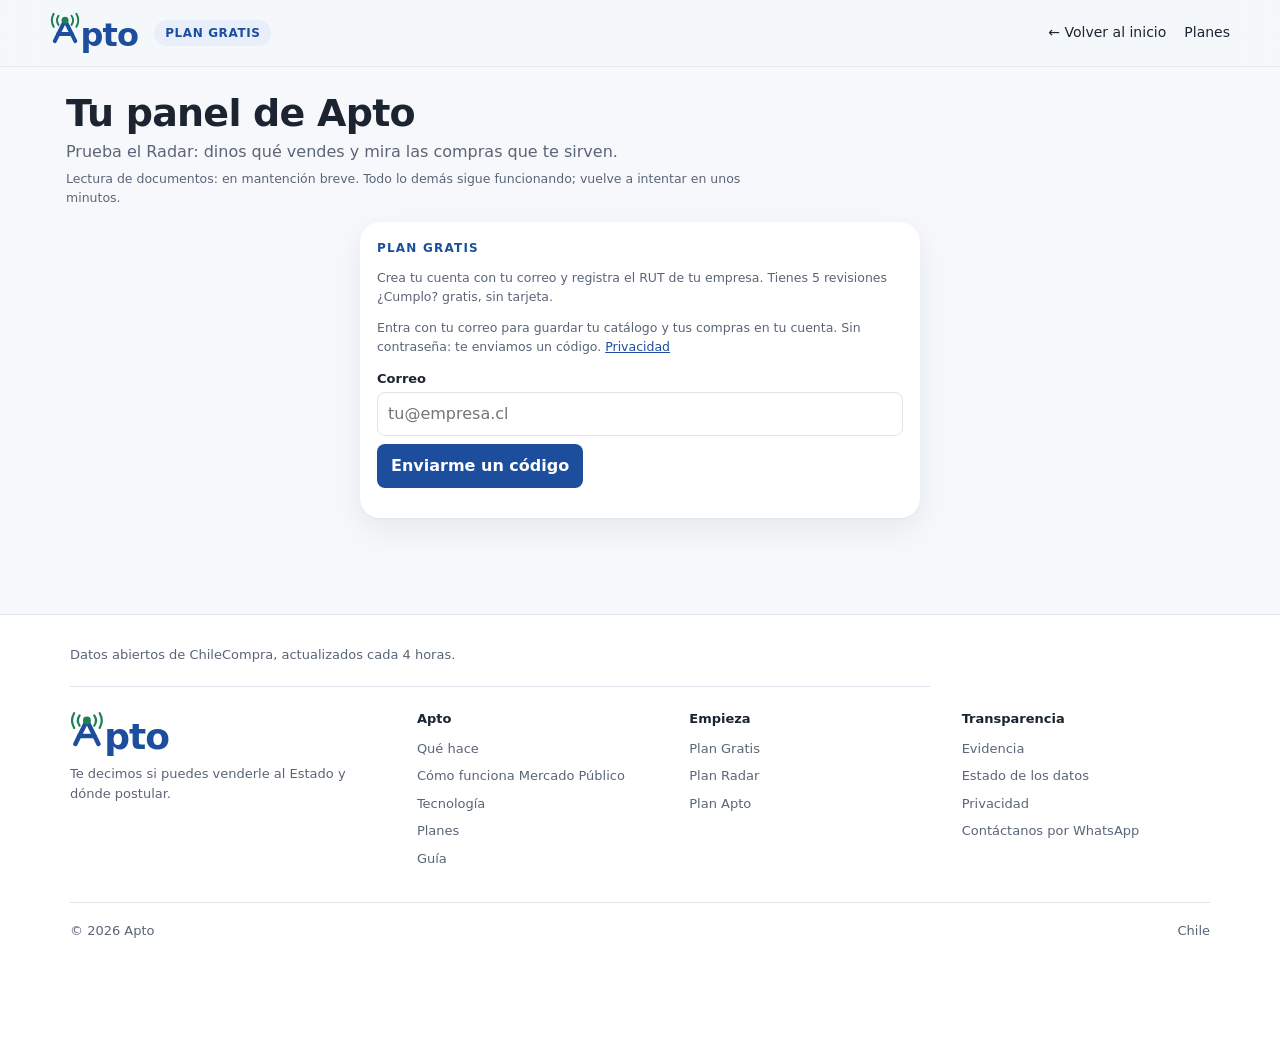
==== commit 98cce5ec: "Nuevo logo: la A es una antena con señal; ícono de pestaña propio Co-Authored-By: Claude Sonnet 5.5 " ====
--- a/app.html
+++ b/app.html
@@ -4,18 +4,20 @@
 <meta charset="utf-8">
 <meta name="viewport" content="width=device-width, initial-scale=1">
 <title>Apto · Mi panel</title>
+<link rel="icon" type="image/svg+xml" href="icono.svg">
 <meta http-equiv="Content-Security-Policy" content="default-src 'self'; script-src 'self' 'sha256-qOhFsq0QMV2REqNwk5hGH5bZE9SkX6gt6yeyKdYPv+U='; style-src 'self' 'unsafe-inline' https://fonts.googleapis.com; font-src https://fonts.gstatic.com; connect-src 'self' https://api.mercadopublico.cl https://izxhfajflqmfhgligblu.supabase.co https://*.trycloudflare.com http://127.0.0.1:8787; img-src 'self' data: blob:; object-src 'none'; base-uri 'self'; form-action 'self'">
 <meta name="referrer" content="strict-origin-when-cross-origin">
 <meta name="robots" content="noindex">
 <link rel="preconnect" href="https://fonts.googleapis.com">
 <link rel="preconnect" href="https://fonts.gstatic.com" crossorigin>
 <link rel="stylesheet" href="https://fonts.googleapis.com/css2?family=Atkinson+Hyperlegible+Next:wght@400;700&display=swap">
-<link rel="stylesheet" href="estilos.css?v=202611222117">
+<link rel="stylesheet" href="estilos.css?v=202611222129">
 </head>
 <body data-pagina="app">
 <script>document.documentElement.classList.add("js")</script>
+<svg width="0" height="0" style="position:absolute" aria-hidden="true" focusable="false"><symbol id="aLogo" viewBox="0 0 64 76"><g fill="none" stroke="currentColor" stroke-width="8.5" stroke-linecap="round" stroke-linejoin="round"><path d="M10 66.5 L32 22 L54 66.5"/><path d="M17.5 51.5 H46.5"/></g><circle cx="32" cy="22" r="7.5" fill="#1E7F52"/><g fill="none" stroke="#1E7F52" stroke-width="4.2" stroke-linecap="round"><path d="M45.9 12.3 A17 17 0 0 1 45.9 31.8"/><path d="M18.1 12.3 A17 17 0 0 0 18.1 31.8"/><path d="M56.3 8 A28 28 0 0 1 56.3 36"/><path d="M7.7 8 A28 28 0 0 0 7.7 36"/></g></symbol></svg>
 <header><div class="in">
-  <h1><a href="index.html" aria-label="Apto, volver al inicio">Apto</a></h1><span class="ap-plan" id="apPlan"></span>
+  <h1><a href="index.html" aria-label="Apto, volver al inicio"><span class="lg" role="img" aria-label="Apto"><svg viewBox="0 0 64 76" aria-hidden="true"><use href="#aLogo"/></svg>pto</span></a></h1><span class="ap-plan" id="apPlan"></span>
   <nav aria-label="Navegación"><a href="index.html">← Volver al inicio</a><a href="index.html#planes">Planes</a></nav>
 </div></header>
 
@@ -134,7 +136,7 @@
   <div class="pie">
     <p class="pie-legal">Datos abiertos de ChileCompra, actualizados cada 4 horas.</p>
     <div class="pie-cols">
-      <div class="pie-marca"><b>Apto</b><p>Te decimos si puedes venderle al Estado y dónde postular.</p></div>
+      <div class="pie-marca"><b><span class="lg" role="img" aria-label="Apto"><svg viewBox="0 0 64 76" aria-hidden="true"><use href="#aLogo"/></svg>pto</span></b><p>Te decimos si puedes venderle al Estado y dónde postular.</p></div>
       <nav aria-label="Apto"><h4>Apto</h4><ul><li><a href="index.html#como">Qué hace</a></li><li><a href="index.html#pasos">Cómo funciona Mercado Público</a></li><li><a href="index.html#tecnologia">Tecnología</a></li><li><a href="index.html#planes">Planes</a></li><li><a href="guia.html">Guía</a></li></ul></nav>
       <nav aria-label="Planes"><h4>Empieza</h4><ul><li><a href="app.html?plan=gratis">Plan Gratis</a></li><li><a href="app.html?plan=radar">Plan Radar</a></li><li><a href="app.html?plan=apto">Plan Apto</a></li></ul></nav>
       <nav aria-label="Transparencia"><h4>Transparencia</h4><ul><li><a href="evidencia.html">Evidencia</a></li><li><a href="estado.html">Estado de los datos</a></li><li><a href="privacidad.html">Privacidad</a></li><li><a href="https://wa.me/56982944893?text=Hola%2C%20quiero%20saber%20m%C3%A1s%20sobre%20Apto." target="_blank" rel="noopener">Contáctanos por WhatsApp</a></li></ul></nav>
@@ -149,7 +151,7 @@
 </dialog>
 
 <script src="datos.js"></script>
-<script src="buscar.js?v=202611222117"></script>
-<script src="app.js?v=202611222117"></script>
+<script src="buscar.js?v=202611222129"></script>
+<script src="app.js?v=202611222129"></script>
 </body>
 </html>
--- a/estilos.css
+++ b/estilos.css
@@ -608,3 +608,9 @@
 .tec-ch{display:flex;flex-wrap:wrap;gap:6px;margin-top:14px}
 .tec-ch span{font-size:12px;font-weight:700;padding:3px 10px;border-radius:999px;color:var(--c);box-shadow:inset 0 0 0 1.5px var(--c);background:#fff}
 @media(prefers-reduced-motion:reduce){.tec-c{transition:none}.tec-c:hover{transform:none}}
+
+/* Logo: la A es una antena */
+.lg{display:inline-flex;align-items:baseline;font-weight:800;letter-spacing:-.025em;line-height:1;color:var(--marca)}
+.lg svg{display:inline-block;vertical-align:baseline;height:1.11em;width:.94em;overflow:visible;margin-right:.01em}
+header h1 .lg{font-size:32px}header h1 a{text-decoration:none;color:inherit}
+.pie-marca b .lg{font-size:36px}
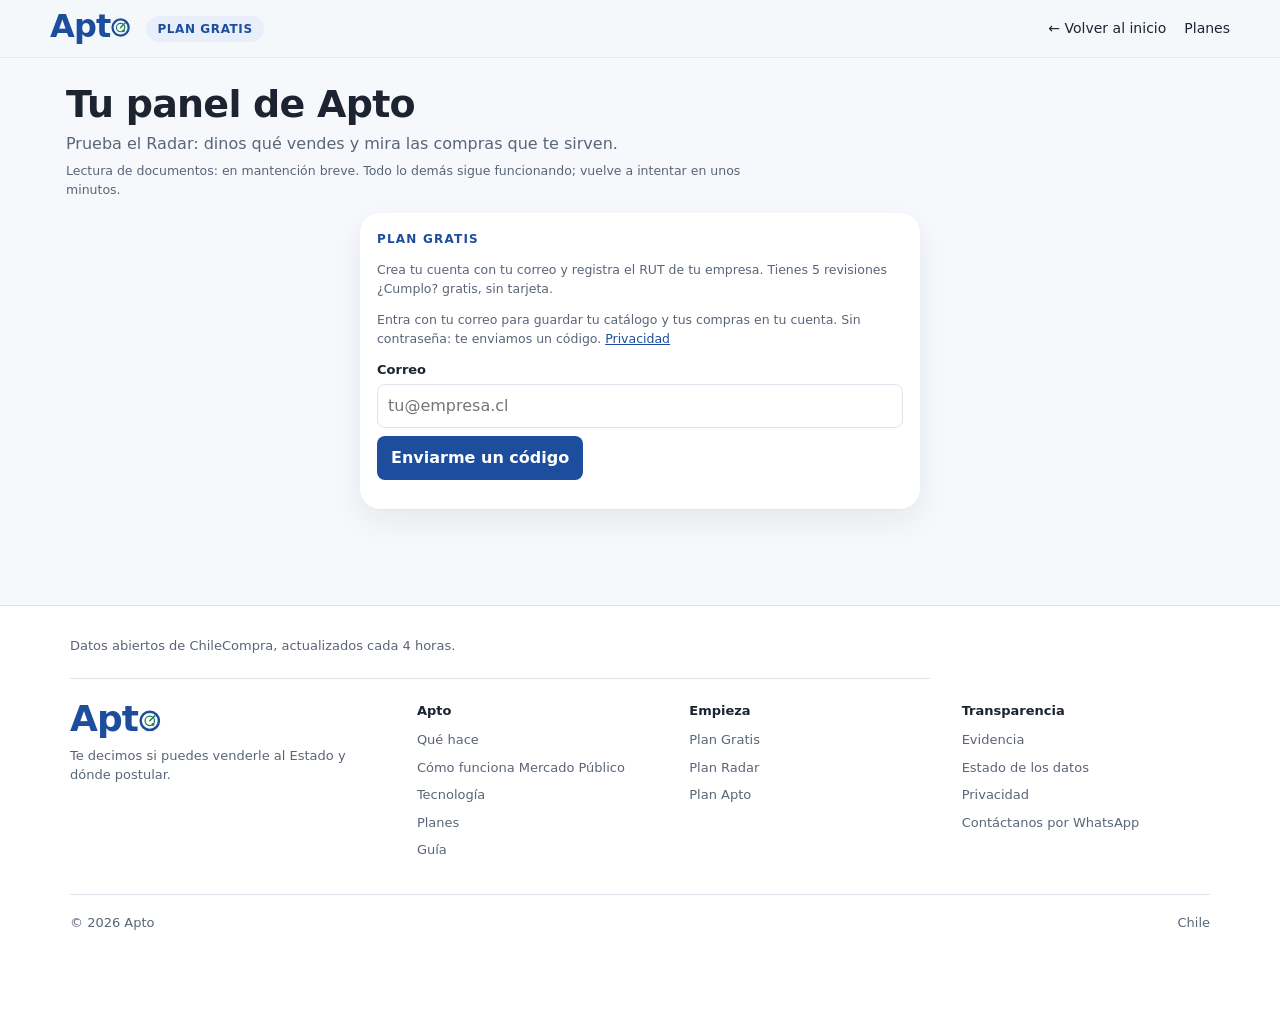
==== commit a338428b: "Logo: la o de Apto es un radar (anillos, barrido y señal); ícono de pestaña a juego Co-Authored-By: " ====
--- a/app.html
+++ b/app.html
@@ -11,13 +11,13 @@
 <link rel="preconnect" href="https://fonts.googleapis.com">
 <link rel="preconnect" href="https://fonts.gstatic.com" crossorigin>
 <link rel="stylesheet" href="https://fonts.googleapis.com/css2?family=Atkinson+Hyperlegible+Next:wght@400;700&display=swap">
-<link rel="stylesheet" href="estilos.css?v=202611222129">
+<link rel="stylesheet" href="estilos.css?v=202611222240">
 </head>
 <body data-pagina="app">
 <script>document.documentElement.classList.add("js")</script>
-<svg width="0" height="0" style="position:absolute" aria-hidden="true" focusable="false"><symbol id="aLogo" viewBox="0 0 64 76"><g fill="none" stroke="currentColor" stroke-width="8.5" stroke-linecap="round" stroke-linejoin="round"><path d="M10 66.5 L32 22 L54 66.5"/><path d="M17.5 51.5 H46.5"/></g><circle cx="32" cy="22" r="7.5" fill="#1E7F52"/><g fill="none" stroke="#1E7F52" stroke-width="4.2" stroke-linecap="round"><path d="M45.9 12.3 A17 17 0 0 1 45.9 31.8"/><path d="M18.1 12.3 A17 17 0 0 0 18.1 31.8"/><path d="M56.3 8 A28 28 0 0 1 56.3 36"/><path d="M7.7 8 A28 28 0 0 0 7.7 36"/></g></symbol></svg>
+<svg width="0" height="0" style="position:absolute" aria-hidden="true" focusable="false"><symbol id="oRadar" viewBox="0 0 64 64"><circle cx="32" cy="32" r="27" fill="none" stroke="currentColor" stroke-width="7.5"/><circle cx="32" cy="32" r="14" fill="none" stroke="#1E7F52" stroke-width="3.8"/><path d="M32 32 L47 17" stroke="#1E7F52" stroke-width="4.6" stroke-linecap="round"/><circle cx="41.5" cy="43" r="4.4" fill="#1E7F52"/></symbol></svg>
 <header><div class="in">
-  <h1><a href="index.html" aria-label="Apto, volver al inicio"><span class="lg" role="img" aria-label="Apto"><svg viewBox="0 0 64 76" aria-hidden="true"><use href="#aLogo"/></svg>pto</span></a></h1><span class="ap-plan" id="apPlan"></span>
+  <h1><a href="index.html" aria-label="Apto, volver al inicio"><span class="lg" role="img" aria-label="Apto">Apt<svg viewBox="0 0 64 64" aria-hidden="true"><use href="#oRadar"/></svg></span></a></h1><span class="ap-plan" id="apPlan"></span>
   <nav aria-label="Navegación"><a href="index.html">← Volver al inicio</a><a href="index.html#planes">Planes</a></nav>
 </div></header>
 
@@ -136,7 +136,7 @@
   <div class="pie">
     <p class="pie-legal">Datos abiertos de ChileCompra, actualizados cada 4 horas.</p>
     <div class="pie-cols">
-      <div class="pie-marca"><b><span class="lg" role="img" aria-label="Apto"><svg viewBox="0 0 64 76" aria-hidden="true"><use href="#aLogo"/></svg>pto</span></b><p>Te decimos si puedes venderle al Estado y dónde postular.</p></div>
+      <div class="pie-marca"><b><span class="lg" role="img" aria-label="Apto">Apt<svg viewBox="0 0 64 64" aria-hidden="true"><use href="#oRadar"/></svg></span></b><p>Te decimos si puedes venderle al Estado y dónde postular.</p></div>
       <nav aria-label="Apto"><h4>Apto</h4><ul><li><a href="index.html#como">Qué hace</a></li><li><a href="index.html#pasos">Cómo funciona Mercado Público</a></li><li><a href="index.html#tecnologia">Tecnología</a></li><li><a href="index.html#planes">Planes</a></li><li><a href="guia.html">Guía</a></li></ul></nav>
       <nav aria-label="Planes"><h4>Empieza</h4><ul><li><a href="app.html?plan=gratis">Plan Gratis</a></li><li><a href="app.html?plan=radar">Plan Radar</a></li><li><a href="app.html?plan=apto">Plan Apto</a></li></ul></nav>
       <nav aria-label="Transparencia"><h4>Transparencia</h4><ul><li><a href="evidencia.html">Evidencia</a></li><li><a href="estado.html">Estado de los datos</a></li><li><a href="privacidad.html">Privacidad</a></li><li><a href="https://wa.me/56982944893?text=Hola%2C%20quiero%20saber%20m%C3%A1s%20sobre%20Apto." target="_blank" rel="noopener">Contáctanos por WhatsApp</a></li></ul></nav>
@@ -151,7 +151,7 @@
 </dialog>
 
 <script src="datos.js"></script>
-<script src="buscar.js?v=202611222129"></script>
-<script src="app.js?v=202611222129"></script>
+<script src="buscar.js?v=202611222240"></script>
+<script src="app.js?v=202611222240"></script>
 </body>
 </html>
--- a/estilos.css
+++ b/estilos.css
@@ -609,8 +609,8 @@
 .tec-ch span{font-size:12px;font-weight:700;padding:3px 10px;border-radius:999px;color:var(--c);box-shadow:inset 0 0 0 1.5px var(--c);background:#fff}
 @media(prefers-reduced-motion:reduce){.tec-c{transition:none}.tec-c:hover{transform:none}}
 
-/* Logo: la A es una antena */
+/* Logo: la o es un radar */
 .lg{display:inline-flex;align-items:baseline;font-weight:800;letter-spacing:-.025em;line-height:1;color:var(--marca)}
-.lg svg{display:inline-block;vertical-align:baseline;height:1.11em;width:.94em;overflow:visible;margin-right:.01em}
+.lg svg{display:inline-block;vertical-align:baseline;height:.6em;width:.6em;overflow:visible;margin-left:.02em;position:relative;top:.02em}
 header h1 .lg{font-size:32px}header h1 a{text-decoration:none;color:inherit}
 .pie-marca b .lg{font-size:36px}
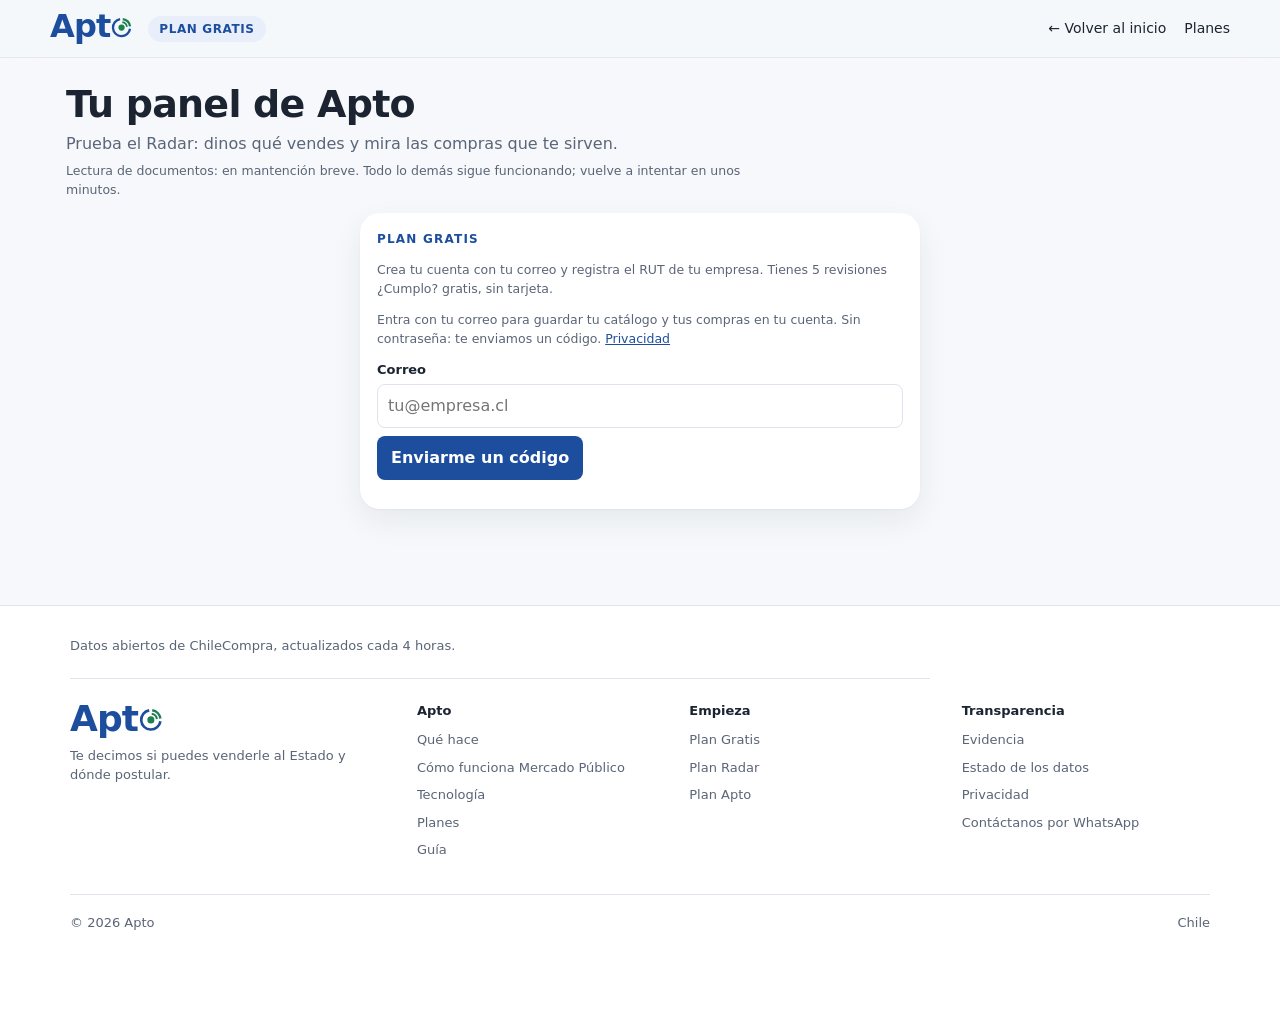
==== commit 45bbf1fc: "Logo: la o es un punto con anillo abierto y señal que se irradia Co-Authored-By: Claude Sonnet 5.5 <" ====
--- a/app.html
+++ b/app.html
@@ -11,11 +11,11 @@
 <link rel="preconnect" href="https://fonts.googleapis.com">
 <link rel="preconnect" href="https://fonts.gstatic.com" crossorigin>
 <link rel="stylesheet" href="https://fonts.googleapis.com/css2?family=Atkinson+Hyperlegible+Next:wght@400;700&display=swap">
-<link rel="stylesheet" href="estilos.css?v=202611222240">
+<link rel="stylesheet" href="estilos.css?v=202611222245">
 </head>
 <body data-pagina="app">
 <script>document.documentElement.classList.add("js")</script>
-<svg width="0" height="0" style="position:absolute" aria-hidden="true" focusable="false"><symbol id="oRadar" viewBox="0 0 64 64"><circle cx="32" cy="32" r="27" fill="none" stroke="currentColor" stroke-width="7.5"/><circle cx="32" cy="32" r="14" fill="none" stroke="#1E7F52" stroke-width="3.8"/><path d="M32 32 L47 17" stroke="#1E7F52" stroke-width="4.6" stroke-linecap="round"/><circle cx="41.5" cy="43" r="4.4" fill="#1E7F52"/></symbol></svg>
+<svg width="0" height="0" style="position:absolute" aria-hidden="true" focusable="false"><symbol id="oRadar" viewBox="0 0 64 64"><path d="M27.5 6.4 A26 26 0 1 0 57.7 35.6" fill="none" stroke="currentColor" stroke-width="7"/><circle cx="32" cy="32" r="9.5" fill="#1E7F52"/><path d="M48.3 29.7 A16.5 16.5 0 0 0 34.3 15.7" fill="none" stroke="#1E7F52" stroke-width="5.5"/><path d="M57.7 28.4 A26 26 0 0 0 35.6 6.3" fill="none" stroke="#1E7F52" stroke-width="7"/></symbol></svg>
 <header><div class="in">
   <h1><a href="index.html" aria-label="Apto, volver al inicio"><span class="lg" role="img" aria-label="Apto">Apt<svg viewBox="0 0 64 64" aria-hidden="true"><use href="#oRadar"/></svg></span></a></h1><span class="ap-plan" id="apPlan"></span>
   <nav aria-label="Navegación"><a href="index.html">← Volver al inicio</a><a href="index.html#planes">Planes</a></nav>
@@ -151,7 +151,7 @@
 </dialog>
 
 <script src="datos.js"></script>
-<script src="buscar.js?v=202611222240"></script>
-<script src="app.js?v=202611222240"></script>
+<script src="buscar.js?v=202611222245"></script>
+<script src="app.js?v=202611222245"></script>
 </body>
 </html>
--- a/estilos.css
+++ b/estilos.css
@@ -611,6 +611,6 @@
 
 /* Logo: la o es un radar */
 .lg{display:inline-flex;align-items:baseline;font-weight:800;letter-spacing:-.025em;line-height:1;color:var(--marca)}
-.lg svg{display:inline-block;vertical-align:baseline;height:.6em;width:.6em;overflow:visible;margin-left:.02em;position:relative;top:.02em}
+.lg svg{display:inline-block;vertical-align:baseline;height:.66em;width:.66em;overflow:visible;margin-left:.02em;position:relative;top:.03em}
 header h1 .lg{font-size:32px}header h1 a{text-decoration:none;color:inherit}
 .pie-marca b .lg{font-size:36px}
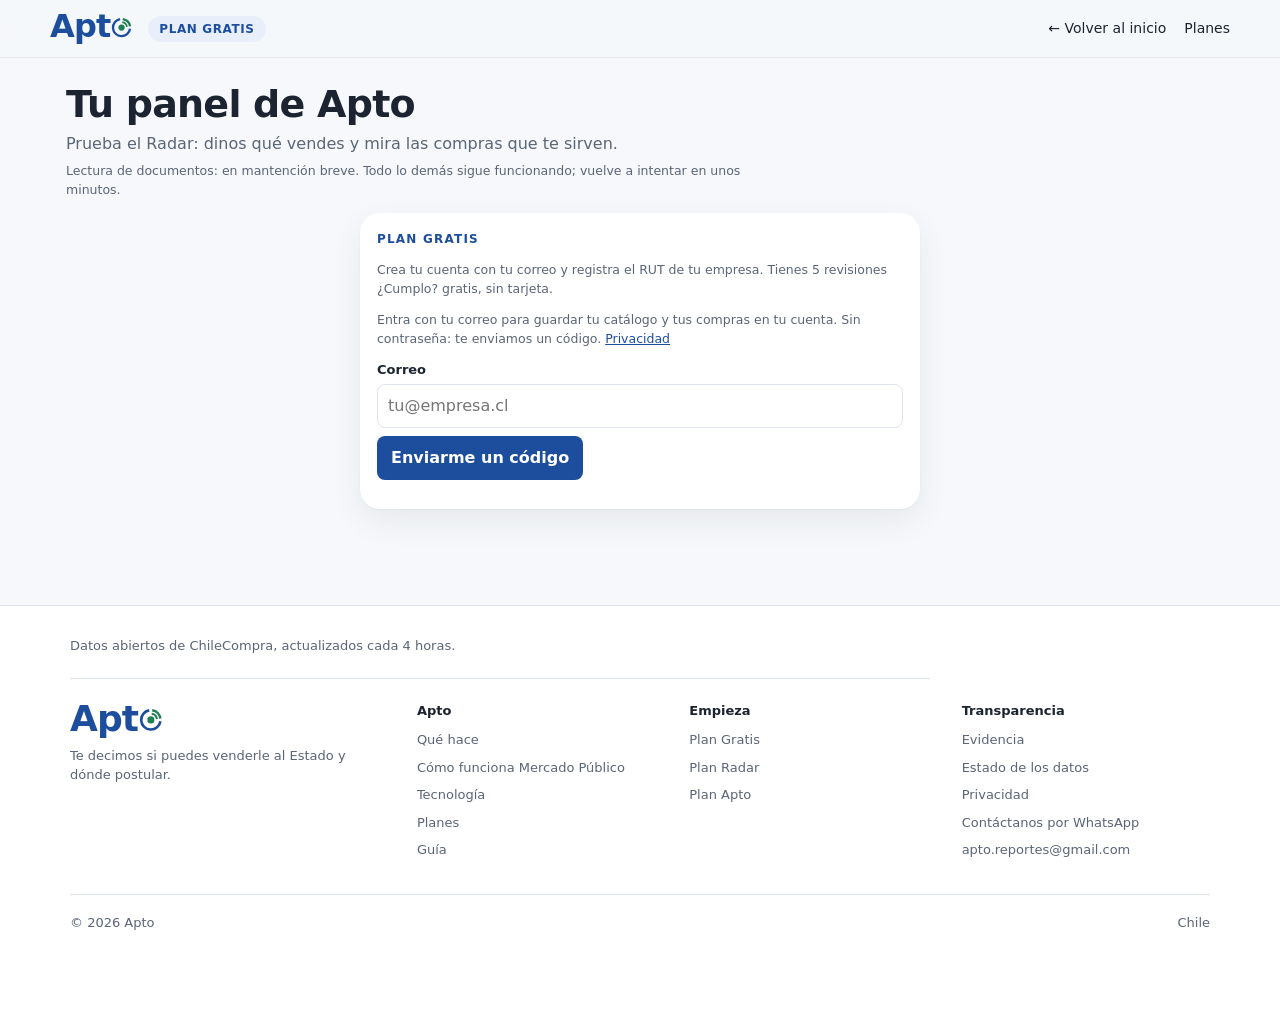
==== commit 1a93fbb5: "Correo de contacto de Apto en el pie y en Privacidad (permitido en el guardián) Co-Authored-By: Clau" ====
--- a/app.html
+++ b/app.html
@@ -11,7 +11,7 @@
 <link rel="preconnect" href="https://fonts.googleapis.com">
 <link rel="preconnect" href="https://fonts.gstatic.com" crossorigin>
 <link rel="stylesheet" href="https://fonts.googleapis.com/css2?family=Atkinson+Hyperlegible+Next:wght@400;700&display=swap">
-<link rel="stylesheet" href="estilos.css?v=202611222245">
+<link rel="stylesheet" href="estilos.css?v=202611231025">
 </head>
 <body data-pagina="app">
 <script>document.documentElement.classList.add("js")</script>
@@ -139,7 +139,7 @@
       <div class="pie-marca"><b><span class="lg" role="img" aria-label="Apto">Apt<svg viewBox="0 0 64 64" aria-hidden="true"><use href="#oRadar"/></svg></span></b><p>Te decimos si puedes venderle al Estado y dónde postular.</p></div>
       <nav aria-label="Apto"><h4>Apto</h4><ul><li><a href="index.html#como">Qué hace</a></li><li><a href="index.html#pasos">Cómo funciona Mercado Público</a></li><li><a href="index.html#tecnologia">Tecnología</a></li><li><a href="index.html#planes">Planes</a></li><li><a href="guia.html">Guía</a></li></ul></nav>
       <nav aria-label="Planes"><h4>Empieza</h4><ul><li><a href="app.html?plan=gratis">Plan Gratis</a></li><li><a href="app.html?plan=radar">Plan Radar</a></li><li><a href="app.html?plan=apto">Plan Apto</a></li></ul></nav>
-      <nav aria-label="Transparencia"><h4>Transparencia</h4><ul><li><a href="evidencia.html">Evidencia</a></li><li><a href="estado.html">Estado de los datos</a></li><li><a href="privacidad.html">Privacidad</a></li><li><a href="https://wa.me/56982944893?text=Hola%2C%20quiero%20saber%20m%C3%A1s%20sobre%20Apto." target="_blank" rel="noopener">Contáctanos por WhatsApp</a></li></ul></nav>
+      <nav aria-label="Transparencia"><h4>Transparencia</h4><ul><li><a href="evidencia.html">Evidencia</a></li><li><a href="estado.html">Estado de los datos</a></li><li><a href="privacidad.html">Privacidad</a></li><li><a href="https://wa.me/56982944893?text=Hola%2C%20quiero%20saber%20m%C3%A1s%20sobre%20Apto." target="_blank" rel="noopener">Contáctanos por WhatsApp</a></li><li><a href="mailto:apto.reportes@gmail.com">apto.reportes@gmail.com</a></li></ul></nav>
     </div>
     <div class="pie-base"><span>© 2026 Apto</span><span>Chile</span></div>
   </div>
@@ -151,7 +151,7 @@
 </dialog>
 
 <script src="datos.js"></script>
-<script src="buscar.js?v=202611222245"></script>
-<script src="app.js?v=202611222245"></script>
+<script src="buscar.js?v=202611231025"></script>
+<script src="app.js?v=202611231025"></script>
 </body>
 </html>
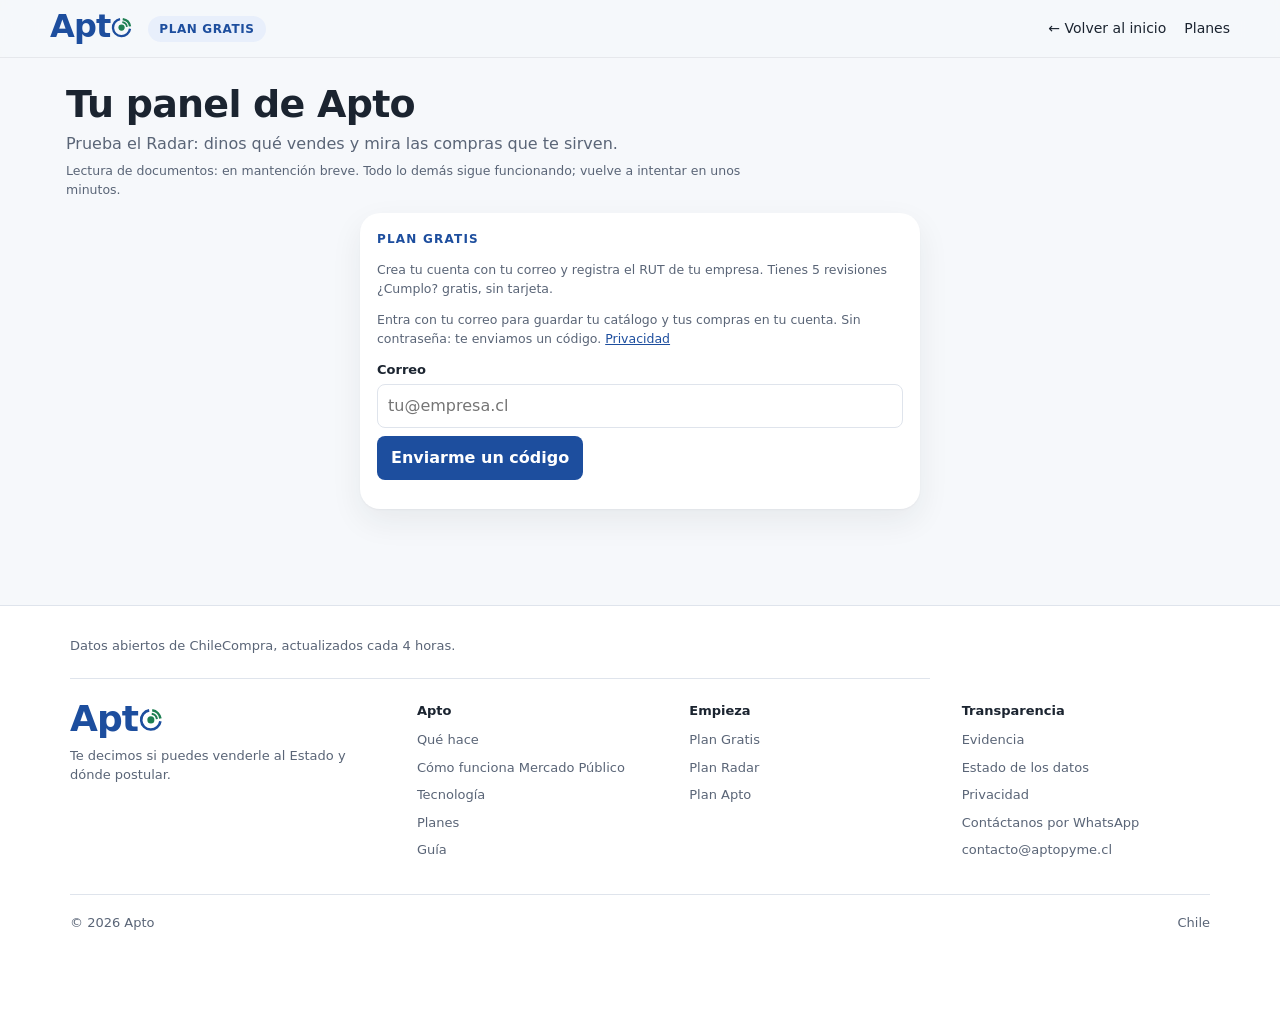
==== commit cbbf3ed0: "Correo de contacto: contacto@aptopyme.cl Co-Authored-By: Claude Sonnet 5.5 <noreply@anthropic.com>" ====
--- a/app.html
+++ b/app.html
@@ -139,7 +139,7 @@
       <div class="pie-marca"><b><span class="lg" role="img" aria-label="Apto">Apt<svg viewBox="0 0 64 64" aria-hidden="true"><use href="#oRadar"/></svg></span></b><p>Te decimos si puedes venderle al Estado y dónde postular.</p></div>
       <nav aria-label="Apto"><h4>Apto</h4><ul><li><a href="index.html#como">Qué hace</a></li><li><a href="index.html#pasos">Cómo funciona Mercado Público</a></li><li><a href="index.html#tecnologia">Tecnología</a></li><li><a href="index.html#planes">Planes</a></li><li><a href="guia.html">Guía</a></li></ul></nav>
       <nav aria-label="Planes"><h4>Empieza</h4><ul><li><a href="app.html?plan=gratis">Plan Gratis</a></li><li><a href="app.html?plan=radar">Plan Radar</a></li><li><a href="app.html?plan=apto">Plan Apto</a></li></ul></nav>
-      <nav aria-label="Transparencia"><h4>Transparencia</h4><ul><li><a href="evidencia.html">Evidencia</a></li><li><a href="estado.html">Estado de los datos</a></li><li><a href="privacidad.html">Privacidad</a></li><li><a href="https://wa.me/56982944893?text=Hola%2C%20quiero%20saber%20m%C3%A1s%20sobre%20Apto." target="_blank" rel="noopener">Contáctanos por WhatsApp</a></li><li><a href="mailto:apto.reportes@gmail.com">apto.reportes@gmail.com</a></li></ul></nav>
+      <nav aria-label="Transparencia"><h4>Transparencia</h4><ul><li><a href="evidencia.html">Evidencia</a></li><li><a href="estado.html">Estado de los datos</a></li><li><a href="privacidad.html">Privacidad</a></li><li><a href="https://wa.me/56982944893?text=Hola%2C%20quiero%20saber%20m%C3%A1s%20sobre%20Apto." target="_blank" rel="noopener">Contáctanos por WhatsApp</a></li><li><a href="mailto:contacto@aptopyme.cl">contacto@aptopyme.cl</a></li></ul></nav>
     </div>
     <div class="pie-base"><span>© 2026 Apto</span><span>Chile</span></div>
   </div>
